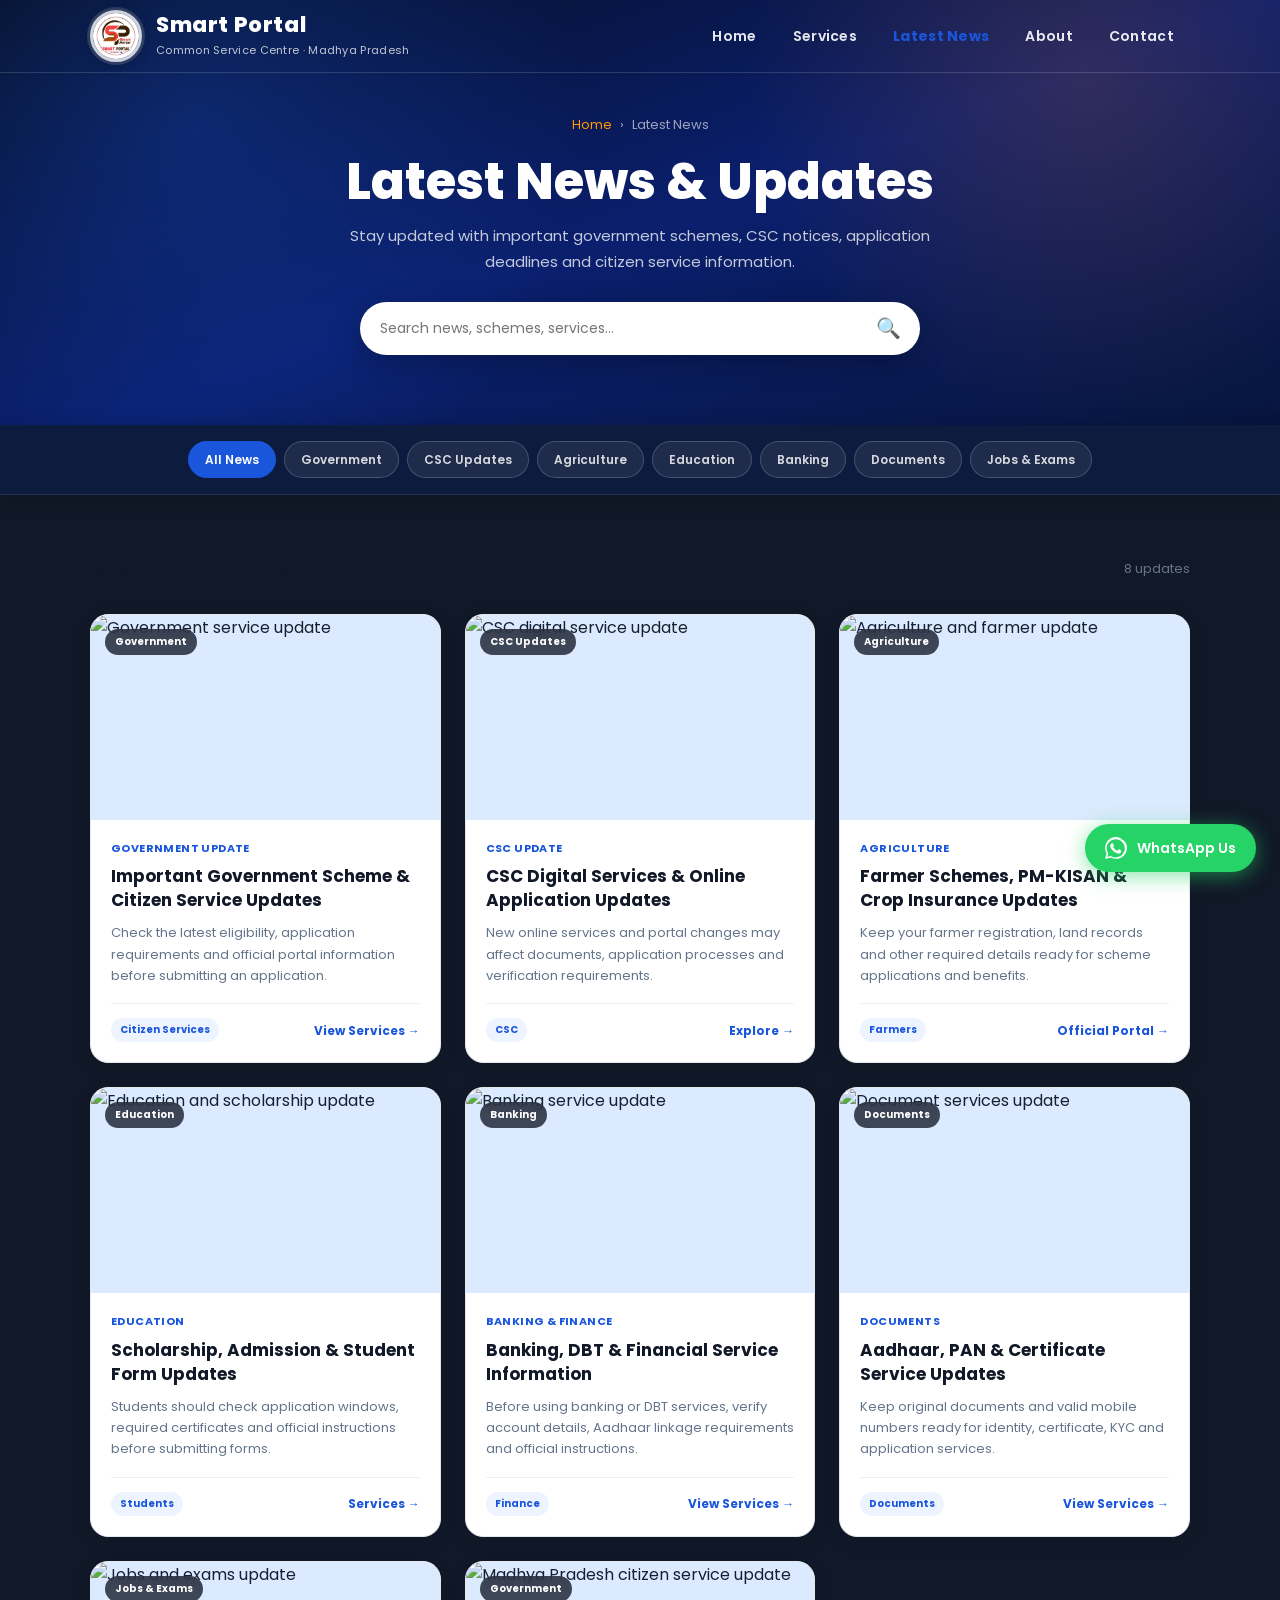
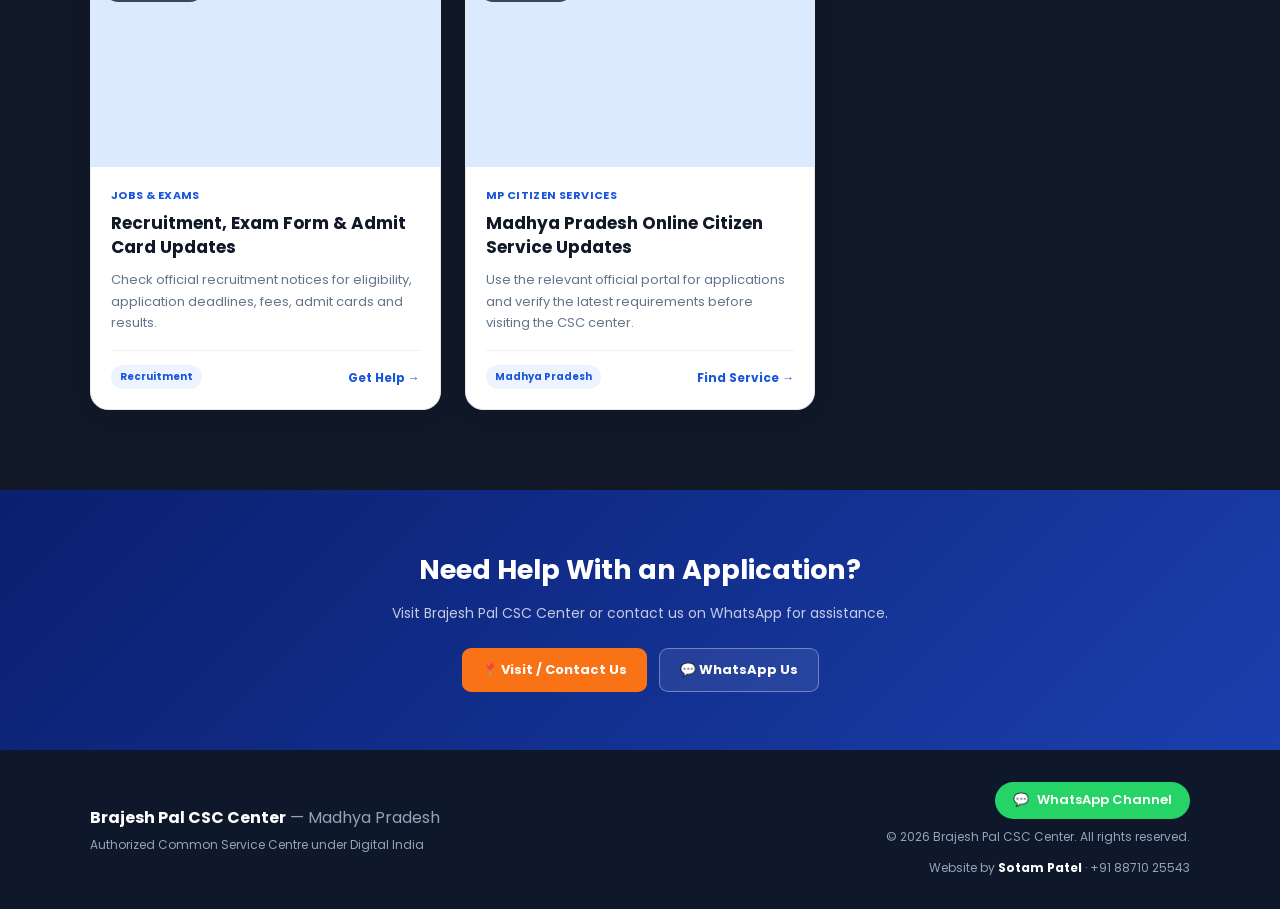
==== latest-news.html @ b48a73a4 "add new latest services page" ====
<!DOCTYPE html>
<html lang="en">

<head>
  <meta charset="UTF-8" />
  <meta name="viewport" content="width=device-width, initial-scale=1.0" />

  <title>Latest News & Updates – Brajesh Pal CSC Center</title>
  <meta name="description"
    content="Latest government scheme updates, CSC notices, application deadlines, agriculture, education, banking and citizen service news from Brajesh Pal CSC Center." />
  <meta name="keywords"
    content="latest news CSC Satai, government scheme updates Chhatarpur, MP government news, CSC updates, Satai latest news" />
  <meta name="robots" content="index, follow" />
  <link rel="canonical" href="https://brajesh-pal-csc.vercel.app/latest-news.html" />

  <meta property="og:type" content="website" />
  <meta property="og:site_name" content="Brajesh Pal CSC Center" />
  <meta property="og:title" content="Latest News & Updates – Brajesh Pal CSC Center" />
  <meta property="og:description" content="Latest government schemes, CSC notices and citizen service updates." />
  <meta property="og:url" content="https://brajesh-pal-csc.vercel.app/latest-news.html" />
  <meta property="og:image" content="https://brajesh-pal-csc.vercel.app/csc-logo.jpg" />

  <link rel="stylesheet" href="style.css" />
  <link rel="icon" type="image/jpeg" href="csc-logo.jpg" />
  <link rel="preconnect" href="https://fonts.googleapis.com" />
  <link href="https://fonts.googleapis.com/css2?family=Poppins:wght@300;400;500;600;700;800&display=swap"
    rel="stylesheet" />

  <style>
    :root {
      --news-blue: #1a56db;
      --news-dark: #07153d;
      --news-bg: #f5f7fb;
      --news-text: #172033;
      --news-muted: #64748b;
      --news-border: #e5e7eb;
      --news-orange: #f97316;
      --news-green: #16a34a;
      --news-purple: #7c3aed;
    }

    * {
      box-sizing: border-box;
    }

    body {
      margin: 0;
      font-family: 'Poppins', sans-serif;
      background: var(--news-bg);
      color: var(--news-text);
    }

    .news-hero {
      padding: 115px 0 70px;
      text-align: center;
      position: relative;
      overflow: hidden;
      background: linear-gradient(160deg, #050d1f 0%, #0a1f6e 52%, #07153d 100%);
    }

    .news-hero::before {
      content: "";
      position: absolute;
      inset: 0;
      pointer-events: none;
      background:
        radial-gradient(circle at 15% 30%, rgba(26, 86, 219, .30), transparent 35%),
        radial-gradient(circle at 85% 20%, rgba(249, 115, 22, .16), transparent 30%);
    }

    .news-hero-inner {
      position: relative;
      z-index: 1;
    }

    .news-breadcrumb {
      display: flex;
      justify-content: center;
      gap: 8px;
      font-size: 13px;
      margin-bottom: 18px;
      color: rgba(255, 255, 255, .60);
    }

    .news-breadcrumb a {
      color: #ff9900;
      text-decoration: none;
    }

    .news-hero h1 {
      margin: 0 0 12px;
      color: #fff;
      font-size: clamp(30px, 5vw, 50px);
      line-height: 1.15;
      font-weight: 800;
    }

    .news-hero p {
      max-width: 650px;
      margin: 0 auto 28px;
      color: rgba(255, 255, 255, .76);
      font-size: 15px;
      line-height: 1.7;
    }

    .news-search {
      max-width: 560px;
      margin: 0 auto;
      position: relative;
    }

    .news-search input {
      width: 100%;
      border: 0;
      outline: 0;
      padding: 15px 54px 15px 20px;
      border-radius: 50px;
      font: inherit;
      font-size: 14px;
      box-shadow: 0 8px 28px rgba(0, 0, 0, .25);
    }

    .news-search span {
      position: absolute;
      right: 19px;
      top: 50%;
      transform: translateY(-50%);
      font-size: 20px;
    }

    .news-filter-bar {
      position: sticky;
      top: 72px;
      z-index: 40;
      padding: 16px 0;
      background: #0d1b3e;
      border-bottom: 1px solid rgba(255, 255, 255, .10);
      box-shadow: 0 3px 18px rgba(0, 0, 0, .18);
    }

    .news-filters {
      display: flex;
      align-items: center;
      justify-content: center;
      gap: 8px;
      flex-wrap: wrap;
    }

    .news-filter {
      border: 1px solid rgba(255, 255, 255, .18);
      border-radius: 50px;
      padding: 8px 16px;
      background: rgba(255, 255, 255, .07);
      color: rgba(255, 255, 255, .82);
      cursor: pointer;
      font: inherit;
      font-size: 12px;
      font-weight: 600;
      transition: .2s ease;
    }

    .news-filter:hover,
    .news-filter.active {
      background: var(--news-blue);
      border-color: var(--news-blue);
      color: #fff;
    }

    .news-section {
      padding: 55px 0 80px;
      background: #111827;
    }

    .news-toolbar {
      display: flex;
      align-items: center;
      justify-content: space-between;
      gap: 15px;
      margin-bottom: 24px;
    }

    .news-toolbar h2 {
      margin: 0;
      font-size: 25px;
      color: #111827;
    }

    .news-count {
      color: var(--news-muted);
      font-size: 13px;
      white-space: nowrap;
    }

    .news-grid {
      display: grid;
      grid-template-columns: repeat(3, minmax(0, 1fr));
      gap: 24px;
    }


    .news-card {
      display: block;
      color: inherit;
      text-decoration: none;
      cursor: pointer;
    }

    .news-card:focus-visible {
      outline: 3px solid rgba(26, 86, 219, .45);
      outline-offset: 3px;
    }

    .news-card {
      overflow: hidden;
      background: #fff;
      border: 1px solid var(--news-border);
      border-radius: 18px;
      box-shadow: 0 5px 22px rgba(15, 23, 42, .07);
      transition: transform .22s ease, box-shadow .22s ease;
    }

    .news-card:hover,
    .news-card:hover h3 {
      transform: translateY(-5px);
      box-shadow: 0 14px 34px rgba(15, 23, 42, .13);
    }

    .news-card.hidden {
      display: none;
    }

    .news-image {
      height: 205px;
      position: relative;
      overflow: hidden;
      background: #dbeafe;
    }

    .news-image img {
      width: 100%;
      height: 100%;
      display: block;
      object-fit: cover;
      transition: transform .35s ease;
    }

    .news-card:hover .news-image img {
      transform: scale(1.05);
    }

    .news-category {
      position: absolute;
      left: 14px;
      top: 14px;
      padding: 5px 10px;
      border-radius: 50px;
      color: #fff;
      background: rgba(17, 24, 39, .78);
      backdrop-filter: blur(6px);
      font-size: 10px;
      font-weight: 700;
    }

    .news-content {
      padding: 20px;
    }

    .news-date {
      color: var(--news-blue);
      font-size: 11px;
      font-weight: 700;
      text-transform: uppercase;
      letter-spacing: .4px;
    }

    .news-content h3 {
      margin: 8px 0 9px;
      font-size: 17px;
      line-height: 1.4;
      color: #111827;
    }

    .news-content p {
      margin: 0;
      color: var(--news-muted);
      font-size: 13px;
      line-height: 1.65;
    }

    .news-footer {
      display: flex;
      align-items: center;
      justify-content: space-between;
      gap: 10px;
      margin-top: 17px;
      padding-top: 14px;
      border-top: 1px solid #eef0f4;
    }

    .news-tag {
      padding: 4px 9px;
      border-radius: 50px;
      background: #eef4ff;
      color: #1a56db;
      font-size: 10px;
      font-weight: 700;
    }

    .news-link {
      color: var(--news-blue);
      text-decoration: none;
      font-size: 12px;
      font-weight: 700;
    }

    .news-empty {
      display: none;
      text-align: center;
      padding: 55px 20px;
      border: 1px dashed #cbd5e1;
      border-radius: 18px;
      background: #fff;
      color: var(--news-muted);
    }

    .news-empty.show {
      display: block;
    }

    .news-empty .empty-icon {
      font-size: 38px;
      margin-bottom: 8px;
    }

    .news-empty h3 {
      margin: 0 0 6px;
      color: #1e293b;
    }

    .news-empty p {
      margin: 0;
      font-size: 13px;
    }

    .news-cta {
      padding: 58px 0;
      text-align: center;
      background: linear-gradient(135deg, #0a1f6e, #1a3fad);
    }

    .news-cta h2 {
      margin: 0 0 10px;
      color: #fff;
      font-size: 27px;
    }

    .news-cta p {
      margin: 0 auto 24px;
      color: rgba(255, 255, 255, .75);
      font-size: 14px;
    }

    .news-cta-buttons {
      display: flex;
      justify-content: center;
      gap: 12px;
      flex-wrap: wrap;
    }

    .news-btn {
      display: inline-flex;
      align-items: center;
      justify-content: center;
      min-height: 44px;
      padding: 10px 20px;
      border-radius: 9px;
      text-decoration: none;
      font-size: 13px;
      font-weight: 700;
    }

    .news-btn-primary {
      color: #fff;
      background: var(--news-orange);
    }

    .news-btn-outline {
      color: #fff;
      border: 1px solid rgba(255, 255, 255, .35);
      background: rgba(255, 255, 255, .08);
    }

    @media (max-width: 900px) {
      .news-grid {
        grid-template-columns: repeat(2, minmax(0, 1fr));
      }
    }

    @media (max-width: 620px) {
      .news-hero {
        padding: 100px 0 55px;
      }

      .news-section {
        padding: 40px 0 60px;
      }

      .news-grid {
        grid-template-columns: 1fr;
      }

      .news-image {
        height: 190px;
      }

      .news-toolbar {
        align-items: flex-start;
        flex-direction: column;
      }

      .news-filter-bar {
        top: 64px;
      }

      .news-filters {
        justify-content: flex-start;
        overflow-x: auto;
        flex-wrap: nowrap;
        padding-bottom: 2px;
        scrollbar-width: none;
      }

      .news-filters::-webkit-scrollbar {
        display: none;
      }

      .news-filter {
        flex: 0 0 auto;
      }
    }
  </style>
</head>

<body>

  <!-- HEADER -->
  <header id="header">
    <div class="container nav-wrap">
      <a href="index.html" class="logo" style="text-decoration:none;">
        <img src="csc-logo.jpg" alt="CSC Logo" onerror="this.style.display='none'" />
        <div>
          <span class="logo-title">Smart Portal</span>
          <span class="logo-sub">Common Service Centre · Madhya Pradesh</span>
        </div>
      </a>

      <nav>
        <button class="menu-toggle" id="menuToggle" aria-label="Toggle menu">☰</button>
        <ul id="navLinks">
          <li><a href="index.html#home">Home</a></li>
          <li><a href="services.html">Services</a></li>
          <li><a href="latest-news.html" style="color:var(--blue);font-weight:700;">Latest News</a></li>
          <li><a href="index.html#about">About</a></li>
          <li><a href="index.html#contact">Contact</a></li>
        </ul>
      </nav>
    </div>
  </header>

  <!-- HERO -->
  <section class="news-hero">
    <div class="container news-hero-inner">
      <div class="news-breadcrumb">
        <a href="index.html">Home</a>
        <span>›</span>
        <span>Latest News</span>
      </div>

      <h1>Latest News &amp; Updates</h1>
      <p>
        Stay updated with important government schemes, CSC notices,
        application deadlines and citizen service information.
      </p>

      <div class="news-search">
        <input type="search" id="newsSearch" placeholder="Search news, schemes, services…" autocomplete="off"
          aria-label="Search news" />
        <span>🔍</span>
      </div>
    </div>
  </section>

  <!-- FILTER -->
  <div class="news-filter-bar">
    <div class="container">
      <div class="news-filters" role="tablist" aria-label="News categories">
        <button class="news-filter active" data-filter="all">All News</button>
        <button class="news-filter" data-filter="government">Government</button>
        <button class="news-filter" data-filter="csc">CSC Updates</button>
        <button class="news-filter" data-filter="agriculture">Agriculture</button>
        <button class="news-filter" data-filter="education">Education</button>
        <button class="news-filter" data-filter="banking">Banking</button>
        <button class="news-filter" data-filter="documents">Documents</button>
        <button class="news-filter" data-filter="jobs">Jobs &amp; Exams</button>
      </div>
    </div>
  </div>

  <!-- NEWS -->
  <main class="news-section">
    <div class="container">

      <div class="news-toolbar">
        <h2>Recent Updates</h2>
        <span class="news-count" id="newsCount">8 updates</span>
      </div>

      <div class="news-grid" id="newsGrid">

        <a class="news-card" href="services.html" data-category="government"
          data-search="government scheme citizen services latest government update">
          <div class="news-image">
            <img src="https://images.unsplash.com/photo-1529107386315-e1a2ed48a620?auto=format&fit=crop&w=900&q=80"
              alt="Government service update" loading="lazy">
            <span class="news-category">Government</span>
          </div>
          <div class="news-content">
            <div class="news-date">Government Update</div>
            <h3>Important Government Scheme &amp; Citizen Service Updates</h3>
            <p>Check the latest eligibility, application requirements and official portal information before submitting
              an application.</p>
            <div class="news-footer">
              <span class="news-tag">Citizen Services</span>
              <span class="news-link">View Services →</span>
            </div>
          </div>
        </a>

        <a class="news-card" href="services.html" data-category="csc"
          data-search="csc common service centre digital seva latest update notice">
          <div class="news-image">
            <img src="https://images.unsplash.com/photo-1556761175-b413da4baf72?auto=format&fit=crop&w=900&q=80"
              alt="CSC digital service update" loading="lazy">
            <span class="news-category">CSC Updates</span>
          </div>
          <div class="news-content">
            <div class="news-date">CSC Update</div>
            <h3>CSC Digital Services &amp; Online Application Updates</h3>
            <p>New online services and portal changes may affect documents, application processes and verification
              requirements.</p>
            <div class="news-footer">
              <span class="news-tag">CSC</span>
              <span class="news-link">Explore →</span>
            </div>
          </div>
        </a>

        <a class="news-card" href="https://pmkisan.gov.in/" target="_blank" rel="noopener" data-category="agriculture"
          data-search="pm kisan agriculture farmer crop insurance kisan latest">
          <div class="news-image">
            <img src="https://images.unsplash.com/photo-1500382017468-9049fed747ef?auto=format&fit=crop&w=900&q=80"
              alt="Agriculture and farmer update" loading="lazy">
            <span class="news-category">Agriculture</span>
          </div>
          <div class="news-content">
            <div class="news-date">Agriculture</div>
            <h3>Farmer Schemes, PM-KISAN &amp; Crop Insurance Updates</h3>
            <p>Keep your farmer registration, land records and other required details ready for scheme applications and
              benefits.</p>
            <div class="news-footer">
              <span class="news-tag">Farmers</span>
              <span class="news-link">Official Portal →</span>
            </div>
          </div>
        </a>

        <a class="news-card" href="services.html" data-category="education"
          data-search="education scholarship student scholarship form exam admission update">
          <div class="news-image">
            <img src="https://images.unsplash.com/photo-1523240795612-9a054b0db644?auto=format&fit=crop&w=900&q=80"
              alt="Education and scholarship update" loading="lazy">
            <span class="news-category">Education</span>
          </div>
          <div class="news-content">
            <div class="news-date">Education</div>
            <h3>Scholarship, Admission &amp; Student Form Updates</h3>
            <p>Students should check application windows, required certificates and official instructions before
              submitting forms.</p>
            <div class="news-footer">
              <span class="news-tag">Students</span>
              <span class="news-link">Services →</span>
            </div>
          </div>
        </a>

        <a class="news-card" href="services.html" data-category="banking"
          data-search="banking finance dbt account aadhaar banking csc update">
          <div class="news-image">
            <img src="https://images.unsplash.com/photo-1556742049-0cfed4f6a45d?auto=format&fit=crop&w=900&q=80"
              alt="Banking service update" loading="lazy">
            <span class="news-category">Banking</span>
          </div>
          <div class="news-content">
            <div class="news-date">Banking &amp; Finance</div>
            <h3>Banking, DBT &amp; Financial Service Information</h3>
            <p>Before using banking or DBT services, verify account details, Aadhaar linkage requirements and official
              instructions.</p>
            <div class="news-footer">
              <span class="news-tag">Finance</span>
              <span class="news-link">View Services →</span>
            </div>
          </div>
        </a>

        <a class="news-card" href="services.html" data-category="documents"
          data-search="aadhaar pan documents certificate birth death domicile income e kyc">
          <div class="news-image">
            <img src="https://images.unsplash.com/photo-1450101499163-c8848c66ca85?auto=format&fit=crop&w=900&q=80"
              alt="Document services update" loading="lazy">
            <span class="news-category">Documents</span>
          </div>
          <div class="news-content">
            <div class="news-date">Documents</div>
            <h3>Aadhaar, PAN &amp; Certificate Service Updates</h3>
            <p>Keep original documents and valid mobile numbers ready for identity, certificate, KYC and application
              services.</p>
            <div class="news-footer">
              <span class="news-tag">Documents</span>
              <span class="news-link">View Services →</span>
            </div>
          </div>
        </a>

        <a class="news-card" href="services.html" data-category="jobs"
          data-search="job vacancy recruitment government exam admit card result application">
          <div class="news-image">
            <img src="https://images.unsplash.com/photo-1521737711867-e3b97375f902?auto=format&fit=crop&w=900&q=80"
              alt="Jobs and exams update" loading="lazy">
            <span class="news-category">Jobs & Exams</span>
          </div>
          <div class="news-content">
            <div class="news-date">Jobs &amp; Exams</div>
            <h3>Recruitment, Exam Form &amp; Admit Card Updates</h3>
            <p>Check official recruitment notices for eligibility, application deadlines, fees, admit cards and results.
            </p>
            <div class="news-footer">
              <span class="news-tag">Recruitment</span>
              <span class="news-link">Get Help →</span>
            </div>
          </div>
        </a>

        <a class="news-card" href="services.html" data-category="government"
          data-search="mp madhya pradesh citizen service local government update certificate portal">
          <div class="news-image">
            <img src="https://images.unsplash.com/photo-1497366811353-6870744d04b2?auto=format&fit=crop&w=900&q=80"
              alt="Madhya Pradesh citizen service update" loading="lazy">
            <span class="news-category">Government</span>
          </div>
          <div class="news-content">
            <div class="news-date">MP Citizen Services</div>
            <h3>Madhya Pradesh Online Citizen Service Updates</h3>
            <p>Use the relevant official portal for applications and verify the latest requirements before visiting the
              CSC center.</p>
            <div class="news-footer">
              <span class="news-tag">Madhya Pradesh</span>
              <span class="news-link">Find Service →</span>
            </div>
          </div>
        </a>

      </div>

      <div class="news-empty" id="newsEmpty">
        <div class="empty-icon">🔎</div>
        <h3>No news found</h3>
        <p>Try another keyword or select a different category.</p>
      </div>

    </div>
  </main>

  <!-- CTA -->
  <section class="news-cta">
    <div class="container">
      <h2>Need Help With an Application?</h2>
      <p>Visit Brajesh Pal CSC Center or contact us on WhatsApp for assistance.</p>
      <div class="news-cta-buttons">
        <a href="index.html#contact" class="news-btn news-btn-primary">📍 Visit / Contact Us</a>
        <a href="https://wa.me/919669246329?text=Hello%2C%20I%20need%20help%20with%20a%20latest%20news%20update"
          class="news-btn news-btn-outline" target="_blank" rel="noopener">💬 WhatsApp Us</a>
      </div>
    </div>
  </section>

  <!-- FOOTER -->
  <footer class="footer">
    <div class="container footer-inner">
      <div>
        <p><strong>Brajesh Pal CSC Center</strong> — Madhya Pradesh</p>
        <p class="footer-sub">Authorized Common Service Centre under Digital India</p>
      </div>
      <div class="footer-right">
        <a href="https://wa.me/919669246329" class="wa-channel-btn" target="_blank" rel="noopener">
          <span>💬</span> WhatsApp Channel
        </a>
        <p class="footer-copy">© 2026 Brajesh Pal CSC Center. All rights reserved.</p>
        <p class="footer-copy" style="margin-top:4px;">
          Website by <strong style="color:#fff;">Sotam Patel</strong> ·
          <a href="tel:+918871025543" style="color:#94a3b8;">+91 88710 25543</a>
        </p>
      </div>
    </div>
  </footer>

  <!-- WHATSAPP FAB -->
  <a href="https://wa.me/919669246329?text=Hello%2C%20I%20need%20help%20with%20a%20latest%20news%20update"
    class="whatsapp-fab" target="_blank" rel="noopener" title="Chat on WhatsApp">
    <svg width="22" height="22" viewBox="0 0 24 24" fill="currentColor" aria-hidden="true">
      <path
        d="M17.472 14.382c-.297-.149-1.758-.867-2.03-.967-.273-.099-.471-.148-.67.15-.197.297-.767.966-.94 1.164-.173.199-.347.223-.644.075-.297-.15-1.255-.463-2.39-1.475-.883-.788-1.48-1.761-1.653-2.059-.173-.297-.018-.458.13-.606.134-.133.298-.347.446-.52.099-.198.05-.371-.025-.52-.075-.149-.669-1.612-.916-2.207-.242-.579-.487-.5-.669-.51-.173-.008-.371-.01-.57-.01-.198 0-.52.074-.792.372-.272.297-1.04 1.016-1.04 2.479 0 1.462 1.065 2.875 1.213 3.074.149.198 2.096 3.2 5.077 4.487.709.306 1.262.489 1.694.625.712.227 1.36.195 1.871.118.571-.085 1.758-.719 2.006-1.413.248-.694.248-1.289.173-1.413-.074-.124-.272-.198-.57-.347m-5.421 7.403h-.004a9.87 9.87 0 01-5.031-1.378l-.361-.214-3.741.982.998-3.648-.235-.374a9.86 9.86 0 01-1.51-5.26c.001-5.45 4.436-9.884 9.888-9.884 2.64 0 5.122 1.03 6.988 2.898a9.825 9.825 0 012.893 6.994c-.003 5.45-4.437 9.884-9.885 9.884m8.413-18.297A11.815 11.815 0 0012.05 0C5.495 0 .16 5.335.157 11.892c0 2.096.547 4.142 1.588 5.945L.057 24l6.305-1.654a11.882 11.882 0 005.683 1.448h.005c6.554 0 11.89-5.335 11.893-11.893a11.821 11.821 0 00-3.48-8.413Z" />
    </svg>
    <span class="fab-text">WhatsApp Us</span>
  </a>

  <script>
    // Mobile menu
    const menuToggle = document.getElementById('menuToggle');
    const navLinks = document.getElementById('navLinks');

    if (menuToggle && navLinks) {
      menuToggle.addEventListener('click', () => {
        navLinks.classList.toggle('open');
      });
    }

    // Header scroll
    window.addEventListener('scroll', () => {
      const header = document.getElementById('header');
      if (header) header.classList.toggle('scrolled', window.scrollY > 60);
    });

    // News category + search filter
    const filterButtons = document.querySelectorAll('.news-filter');
    const newsCards = document.querySelectorAll('.news-card');
    const searchInput = document.getElementById('newsSearch');
    const newsCount = document.getElementById('newsCount');
    const newsEmpty = document.getElementById('newsEmpty');

    let activeCategory = 'all';

    function filterNews() {
      const query = searchInput.value.trim().toLowerCase();
      let visible = 0;

      newsCards.forEach(card => {
        const category = card.dataset.category || '';
        const searchText = (card.dataset.search || '') + ' ' + card.textContent;
        const categoryMatch = activeCategory === 'all' || category === activeCategory;
        const searchMatch = !query || searchText.toLowerCase().includes(query);

        const show = categoryMatch && searchMatch;
        card.classList.toggle('hidden', !show);

        if (show) visible++;
      });

      newsCount.textContent = `${visible} update${visible === 1 ? '' : 's'}`;
      newsEmpty.classList.toggle('show', visible === 0);
    }

    filterButtons.forEach(button => {
      button.addEventListener('click', () => {
        filterButtons.forEach(btn => btn.classList.remove('active'));
        button.classList.add('active');
        activeCategory = button.dataset.filter;
        filterNews();

        const params = new URLSearchParams(window.location.search);
        if (activeCategory === 'all') {
          params.delete('category');
        } else {
          params.set('category', activeCategory);
        }
        if (searchInput.value.trim()) {
          params.set('q', searchInput.value.trim());
        } else {
          params.delete('q');
        }
        history.replaceState(null, '', `${window.location.pathname}${params.toString() ? '?' + params.toString() : ''}`);
      });
    });

    searchInput.addEventListener('input', filterNews);

    // Restore filters from URL
    const urlParams = new URLSearchParams(window.location.search);
    const urlCategory = urlParams.get('category');
    const urlQuery = urlParams.get('q');

    if (urlQuery) searchInput.value = urlQuery;

    if (urlCategory && [...filterButtons].some(btn => btn.dataset.filter === urlCategory)) {
      activeCategory = urlCategory;
      filterButtons.forEach(btn => btn.classList.toggle('active', btn.dataset.filter === urlCategory));
    }

    filterNews();
  </script>
</body>

</html>
---- style.css ----
/* ===== RESET & BASE ===== */
*, *::before, *::after { box-sizing: border-box; margin: 0; padding: 0; }

:root {
  --blue:    #1a56db;
  --blue-dk: #1340b0;
  --orange:  #f97316;
  --dark:    #0f172a;
  --gray:    #64748b;
  --light:   #f8fafc;
  --white:   #ffffff;
  --radius:  12px;
  --shadow:  0 4px 24px rgba(0,0,0,.10);
}

/* ===== KEYFRAME ANIMATIONS ===== */
@keyframes fadeInUp {
  from { opacity: 0; transform: translateY(40px); }
  to   { opacity: 1; transform: translateY(0); }
}
@keyframes fadeInLeft {
  from { opacity: 0; transform: translateX(-50px); }
  to   { opacity: 1; transform: translateX(0); }
}
@keyframes fadeInRight {
  from { opacity: 0; transform: translateX(50px); }
  to   { opacity: 1; transform: translateX(0); }
}
@keyframes slideDown {
  from { opacity: 0; transform: translateY(-20px); }
  to   { opacity: 1; transform: translateY(0); }
}
@keyframes floatBob {
  0%, 100% { transform: translateY(0); }
  50%       { transform: translateY(-7px); }
}
@keyframes pulseSoft {
  0%, 100% { box-shadow: 0 0 0 0 rgba(249,115,22,.45); }
  50%       { box-shadow: 0 0 0 10px rgba(249,115,22,0); }
}
@keyframes pulseBlue {
  0%, 100% { box-shadow: 0 0 0 0 rgba(26,86,219,.4); }
  50%       { box-shadow: 0 0 0 10px rgba(26,86,219,0); }
}
@keyframes shimmerBg {
  0%   { background-position: -200% center; }
  100% { background-position:  200% center; }
}
@keyframes heroParticle {
  0%   { transform: translateY(0) scale(1);   opacity: .5; }
  50%  { transform: translateY(-30px) scale(1.2); opacity: .9; }
  100% { transform: translateY(0) scale(1);   opacity: .5; }
}
@keyframes rotateSlow {
  from { transform: rotate(0deg); }
  to   { transform: rotate(360deg); }
}
@keyframes countUp { from { opacity:0; } to { opacity:1; } }

/* ===== SCROLL REVEAL BASE ===== */
.reveal {
  opacity: 0;
  transform: translateY(36px);
  transition: opacity .65s ease, transform .65s ease;
}
.reveal.visible {
  opacity: 1;
  transform: translateY(0);
}
.reveal-left {
  opacity: 0;
  transform: translateX(-40px);
  transition: opacity .65s ease, transform .65s ease;
}
.reveal-left.visible {
  opacity: 1;
  transform: translateX(0);
}
.reveal-right {
  opacity: 0;
  transform: translateX(40px);
  transition: opacity .65s ease, transform .65s ease;
}
.reveal-right.visible {
  opacity: 1;
  transform: translateX(0);
}

html { scroll-behavior: smooth; }

body {
  font-family: 'Poppins', sans-serif;
  color: var(--dark);
  background: var(--white);
  line-height: 1.6;
}

.container { max-width: 1140px; margin: 0 auto; padding: 0 20px; }

a { color: inherit; text-decoration: none; }
img { max-width: 100%; display: block; }

/* ===== BUTTONS ===== */
.btn {
  display: inline-block;
  padding: 12px 28px;
  border-radius: 8px;
  font-weight: 600;
  font-size: 15px;
  cursor: pointer;
  transition: all .2s;
  border: 2px solid transparent;
}
.btn-primary { background: var(--orange); color: var(--white); animation: pulseSoft 2.5s 1.2s ease infinite; }
.btn-primary:hover { background: #ea6400; transform: translateY(-2px); animation: none; }
.btn-outline { border-color: var(--white); color: var(--white); animation: pulseBlue 2.5s 1.5s ease infinite; }
.btn-outline:hover { background: var(--white); color: var(--blue); animation: none; }

/* ===== HEADER ===== */
#header {
  position: fixed; top: 0; left: 0; right: 0; z-index: 100;
  background: transparent;
  border-bottom: 1px solid rgba(255,255,255,.15);
  box-shadow: none;
  transition: background .35s ease, border-color .35s ease, box-shadow .35s ease;
}
#header.scrolled {
  background: #ffffff;
  border-bottom: 4px solid #ff7700;
  box-shadow: 0 3px 16px rgba(0,0,0,.12);
}
.nav-wrap {
  display: flex; align-items: center; justify-content: space-between;
  height: 72px;
}
.logo { display: flex; align-items: center; gap: 14px; }
.logo img {
  height: 52px; width: 52px;
  object-fit: cover; border-radius: 50%;
  animation: logoPopIn .5s .1s cubic-bezier(.34,1.56,.64,1) both;
  border: 3px solid rgba(255,255,255,.8);
  box-shadow: 0 0 0 3px rgba(255,255,255,.15), 0 3px 12px rgba(0,0,0,.25);
  transition: border-color .35s, box-shadow .35s;
}
@keyframes logoPopIn {
  from { opacity: 0; transform: scale(.4) rotate(-15deg); }
  to   { opacity: 1; transform: scale(1) rotate(0deg); }
}
.logo > div {
  animation: fadeInLeft .5s .45s ease both;
}
.logo-title {
  display: inline-block;
  font-size: 21px;
  font-weight: 800;
  line-height: 1.2;
  letter-spacing: 0.6px;
  color: #ffffff;
  -webkit-text-fill-color: #ffffff;
  transition: color .35s;
}
#header.scrolled .logo-title {
  background: linear-gradient(135deg, #0a1f6e 0%, #1a56db 50%, #ff7700 100%);
  -webkit-background-clip: text;
  -webkit-text-fill-color: transparent;
  background-clip: text;
}
.logo-sub {
  display: block;
  font-size: 11px;
  color: rgba(255,255,255,.75);
  margin-top: 2px;
  letter-spacing: 0.3px;
  transition: color .35s;
}
#header.scrolled .logo-sub { color: var(--gray); }

nav ul { display: flex; gap: 4px; list-style: none; }
nav ul a {
  padding: 8px 16px;
  border-radius: 20px;
  font-size: 14px;
  font-weight: 600;
  color: rgba(255,255,255,.9);
  transition: background .2s, color .2s, box-shadow .2s;
  letter-spacing: 0.3px;
}
#header.scrolled nav ul a { color: #1a3fad; }
nav ul a:hover {
  background: #ff7700;
  color: #fff;
  box-shadow: 0 4px 14px rgba(255,119,0,.4);
}

.menu-toggle {
  display: none; background: none; border: none;
  font-size: 24px; cursor: pointer; color: rgba(255,255,255,.9);
}
#header.scrolled .menu-toggle { color: #1a3fad; }

/* ===== CSC BANNER / HERO ===== */
#heroBgVideo {
  position: absolute;
  inset: 0;
  width: 100%; height: 100%;
  object-fit: cover;
  z-index: 0;
  pointer-events: none;
}
#heroOverlay {
  position: absolute;
  inset: 0;
  background: linear-gradient(160deg, rgba(8,18,60,.82) 0%, rgba(15,35,120,.72) 50%, rgba(8,22,80,.80) 100%);
  z-index: 1;
  pointer-events: none;
}
#heroCanvas {
  position: absolute;
  inset: 0;
  width: 100%; height: 100%;
  z-index: 2;
  pointer-events: none;
  opacity: 0.55;
}
.hero {
  position: relative;
  background: linear-gradient(160deg, #0a1f6e 0%, #1a3fad 45%, #0e2d8f 100%);
  padding-top: 72px;
  overflow: hidden;
}

.hero::before {
  content: '';
  position: absolute; inset: 0;
  z-index: 0;
  background: radial-gradient(ellipse at 75% 50%, rgba(255,153,0,.08) 0%, transparent 55%);
  pointer-events: none;
}

/* Gov top bar */
.gov-bar {
  position: relative; z-index: 3;
  background: rgba(0,0,0,.35);
  padding: 7px 0;
  border-bottom: 1px solid rgba(255,255,255,.12);
  position: relative; z-index: 2;
  animation: slideDown .6s ease both;
  overflow: hidden;
}
.gov-bar::after {
  content: '';
  position: absolute; bottom: 0; left: -100%;
  width: 60%; height: 1px;
  background: linear-gradient(90deg, transparent, #ff9900, transparent);
  animation: govBarShimmer 3s 1s linear infinite;
}
@keyframes govBarShimmer {
  from { left: -60%; }
  to   { left: 120%; }
}
.gov-bar-inner {
  display: flex; justify-content: space-between; align-items: center;
  flex-wrap: wrap; gap: 6px;
  font-size: 12px; color: rgba(255,255,255,.8);
}
.gov-bar-inner span:first-child {
  animation: fadeInLeft .7s .3s ease both;
}
.gov-bar-center {
  animation: fadeInUp .7s .4s ease both;
}
.gov-bar-social {
  display: flex; align-items: center; gap: 8px;
  animation: fadeInRight .7s .5s ease both;
}
.soc-btn {
  display: flex; align-items: center; justify-content: center;
  width: 26px; height: 26px;
  border-radius: 6px;
  color: #fff;
  transition: transform .2s, opacity .2s;
  text-decoration: none;
}
.soc-btn svg { width: 14px; height: 14px; }
.soc-btn:hover { transform: translateY(-2px) scale(1.15); opacity: .9; }
.soc-fb { background: #1877f2; }
.soc-yt { background: #ff0000; }
.soc-ig { background: linear-gradient(45deg,#f09433,#e6683c,#dc2743,#cc2366,#bc1888); }

@media (max-width: 640px) {
  .gov-bar-center { display: none; }
  .gov-bar-inner { justify-content: space-between; }
}

/* Main banner layout */
.banner-wrap {
  position: relative; z-index: 3;
  display: grid;
  grid-template-columns: 1fr 1fr;
  gap: 40px;
  align-items: center;
  max-width: 1140px;
  margin: 0 auto;
  padding: 48px 20px 40px;
  position: relative; z-index: 2;
}

/* Left panel */
.banner-logos { display: flex; flex-direction: column; gap: 16px; margin-bottom: 28px; }

.digital-india-badge {
  display: inline-flex; align-items: center; gap: 12px;
  background: rgba(255,255,255,.1);
  border: 1px solid rgba(255,255,255,.2);
  border-radius: 10px; padding: 10px 16px;
  animation: badgePopIn .6s .5s cubic-bezier(.34,1.56,.64,1) both;
  transition: transform .3s, box-shadow .3s;
}
.digital-india-badge:hover {
  transform: translateY(-3px) scale(1.03);
  box-shadow: 0 8px 24px rgba(255,255,255,.15);
}
.di-icon {
  font-size: 28px;
  animation: flagWave 2s 1.2s ease-in-out infinite;
  display: inline-block;
}
@keyframes flagWave {
  0%,100% { transform: rotate(0deg); }
  25%      { transform: rotate(8deg); }
  75%      { transform: rotate(-5deg); }
}
.di-title { display: block; font-size: 16px; font-weight: 700; color: #fff; }
.di-sub   { display: block; font-size: 11px; color: rgba(255,255,255,.7); }

.csc-badge {
  display: inline-flex; align-items: center; gap: 12px;
  background: rgba(255,153,0,.15);
  border: 1px solid rgba(255,153,0,.35);
  border-radius: 10px; padding: 10px 16px;
  animation: badgePopIn .6s .75s cubic-bezier(.34,1.56,.64,1) both;
  transition: transform .3s, box-shadow .3s;
}
.csc-badge:hover {
  transform: translateY(-3px) scale(1.03);
  box-shadow: 0 8px 24px rgba(255,153,0,.25);
}
@keyframes badgePopIn {
  from { opacity: 0; transform: scale(.7) translateY(10px); }
  to   { opacity: 1; transform: scale(1) translateY(0); }
}
.csc-abbr {
  font-size: 26px; font-weight: 900;
  color: #ff9900; letter-spacing: 2px;
  animation: shimmerBg 2s 1.5s linear infinite;
  background: linear-gradient(90deg, #ff9900 20%, #ffd700 50%, #ff9900 80%);
  background-size: 200% auto;
  -webkit-background-clip: text;
  -webkit-text-fill-color: transparent;
  background-clip: text;
}
.csc-full { display: block; font-size: 14px; font-weight: 700; color: #fff; }
.csc-sub  { display: block; font-size: 11px; color: rgba(255,255,255,.65); }

.banner-title-block { margin-bottom: 16px; }
.banner-heading {
  font-size: clamp(30px, 4vw, 52px);
  font-weight: 800;
  color: #fff;
  line-height: 1.1;
  text-shadow: 0 2px 12px rgba(0,0,0,.3);
  animation: fadeInUp .8s ease both;
}
.banner-op-name {
  font-size: clamp(18px, 2.5vw, 28px);
  font-weight: 700;
  color: #ff9900;
  margin-top: 6px;
  animation: fadeInUp .7s .3s ease both;
  background: linear-gradient(90deg, #ff9900 20%, #ffd166 50%, #ff9900 80%);
  background-size: 200% auto;
  -webkit-background-clip: text;
  -webkit-text-fill-color: transparent;
  background-clip: text;
  animation: fadeInUp .7s .3s ease both, shimmerBg 3s 1s linear infinite;
}
.banner-location {
  font-size: 15px; color: rgba(255,255,255,.75); margin-top: 6px;
  animation: fadeInUp .7s .45s ease both;
}
.banner-location::before {
  display: inline-block;
  animation: pinBounce 1.5s 1.5s ease infinite;
}
@keyframes pinBounce {
  0%,100% { transform: translateY(0); }
  40%     { transform: translateY(-5px); }
  60%     { transform: translateY(-2px); }
}

.banner-tagline {
  font-size: 14px; font-style: italic;
  color: rgba(255,255,255,.7);
  border-left: 3px solid #ff9900;
  padding-left: 12px;
  margin-bottom: 28px;
  animation: fadeInUp .8s .6s ease both;
  overflow: hidden;
  white-space: nowrap;
}

.hero-btns { display: flex; gap: 16px; flex-wrap: wrap; animation: fadeInUp .8s .6s ease both; }

/* Right panel */
.banner-right {
  background: rgba(255,255,255,.07);
  border: 1px solid rgba(255,255,255,.15);
  border-radius: 16px;
  padding: 28px 24px;
  backdrop-filter: blur(6px);
  animation: fadeInRight .9s .3s ease both;
}
.banner-services-title {
  text-align: center;
  font-size: 14px; font-weight: 700;
  color: #ff9900;
  text-transform: uppercase;
  letter-spacing: 1px;
  margin-bottom: 20px;
}
.banner-icons-grid {
  display: grid;
  grid-template-columns: repeat(3, 1fr);
  gap: 12px;
  margin-bottom: 20px;
}
.bicon {
  background: rgba(255,255,255,.1);
  border-radius: 10px;
  padding: 12px 8px;
  animation: floatBob 3s ease-in-out infinite;
  text-align: center;
  transition: background .2s, transform .2s;
  cursor: default;
}
.bicon:hover { background: rgba(255,153,0,.25); transform: translateY(-2px); }
.bicon span { font-size: 24px; display: block; margin-bottom: 5px; }
.bicon p { font-size: 11px; color: rgba(255,255,255,.85); font-weight: 500; }

.banner-helpline {
  text-align: center;
  background: rgba(37,211,102,.15);
  border: 1px solid rgba(37,211,102,.3);
  border-radius: 8px;
  padding: 10px;
  font-size: 14px; color: #fff;
}
.banner-helpline span { font-weight: 600; margin-right: 8px; }
.banner-helpline a { color: #4ade80; font-weight: 700; }

/* Tricolor strip */
.tricolor-strip {
  display: flex; height: 10px;
  position: relative; z-index: 2;
}
.tc-saffron { flex: 1; background: #FF9933; }
.tc-white   {
  flex: 1; background: #fff;
  display: flex; align-items: center; justify-content: center;
}
.tc-white span { font-size: 8px; color: #000080; font-weight: 700; letter-spacing: 1px; }
.tc-green  { flex: 1; background: #138808; }

/* ===== RESPONSIVE HERO ===== */
@media (max-width: 768px) {
  .banner-wrap { grid-template-columns: 1fr; gap: 28px; padding: 32px 16px 28px; }
  .banner-right { padding: 20px 16px; }
  .gov-bar-inner { justify-content: center; text-align: center; }
}

/* ===== STATS BAR ===== */
.stats-bar { background: var(--dark); padding: 36px 0; }
.stats-grid { display: grid; grid-template-columns: repeat(4, 1fr); gap: 20px; }
.stat { text-align: center; }
.stat-num { display: block; font-size: 32px; font-weight: 700; color: var(--orange); }
.stat-label { font-size: 13px; color: #94a3b8; }

/* ===== WHATSAPP CHANNEL BANNER ===== */
.wa-banner {
  background: #25d366;
  padding: 14px 0;
}
.wa-banner-inner {
  display: flex; align-items: center; justify-content: center;
  gap: 14px; flex-wrap: wrap;
  color: white; font-size: 15px;
}
.wa-banner-btn {
  background: white; color: #128c4a;
  font-weight: 700; font-size: 13px;
  padding: 7px 20px; border-radius: 50px;
  transition: background .2s, transform .2s;
  white-space: nowrap;
}
.wa-banner-btn:hover { background: #e6ffe8; transform: scale(1.04); }

/* ===== FOOTER WA CHANNEL ===== */
.footer-right { display: flex; flex-direction: column; align-items: flex-end; gap: 8px; }
.wa-channel-btn {
  display: inline-flex; align-items: center; gap: 8px;
  background: #25d366; color: white;
  font-size: 13px; font-weight: 600;
  padding: 8px 18px; border-radius: 50px;
  transition: background .2s, transform .2s;
}
.wa-channel-btn:hover { background: #1ebe5d; transform: scale(1.04); }

/* ===== SECTION COMMON ===== */
.section-title {
  font-size: clamp(26px, 3.5vw, 38px);
  font-weight: 700;
  text-align: center;
  margin-bottom: 10px;
}
.section-sub {
  text-align: center;
  color: var(--gray);
  font-size: 15px;
  margin-bottom: 48px;
}

/* ===== SERVICES ===== */
.services { padding: 80px 0; background: #0d1b3e; }
.services .section-title, .about .section-title, .contact .section-title { color: #fff; }
.services .section-sub,   .about .section-sub,   .contact .section-sub   { color: rgba(255,255,255,.55); }
.services-grid {
  display: grid;
  grid-template-columns: repeat(auto-fill, minmax(280px, 1fr));
  gap: 24px;
}
.service-card {
  background: rgba(255,255,255,.06);
  border-radius: var(--radius);
  padding: 28px 24px;
  box-shadow: 0 4px 24px rgba(0,0,0,.3);
  transition: transform .25s, box-shadow .25s, border-color .25s, background .25s;
  border-top: 4px solid var(--blue);
  border: 1px solid rgba(255,255,255,.1);
  border-top: 4px solid var(--blue);
  text-decoration: none;
  color: inherit;
  display: block;
  position: relative;
  overflow: hidden;
}
.service-card::after {
  content: '';
  position: absolute;
  inset: 0;
  background: linear-gradient(135deg, rgba(26,86,219,.04), transparent);
  opacity: 0;
  transition: opacity .25s;
}
.service-card:hover { transform: translateY(-6px); box-shadow: 0 12px 36px rgba(26,86,219,.35); border-top-color: var(--orange); background: rgba(255,255,255,.1); }
.service-card:hover::after { opacity: 1; }
.service-icon { font-size: 36px; margin-bottom: 14px; transition: transform .3s; }
.service-card:hover .service-icon { transform: scale(1.25) rotate(-5deg); }
.service-card h3 { font-size: 17px; font-weight: 600; margin-bottom: 8px; color: #7eb8ff; }
.service-card p { font-size: 14px; color: rgba(255,255,255,.6); line-height: 1.55; margin-bottom: 14px; }
.card-link-hint {
  display: inline-block;
  font-size: 12px;
  font-weight: 600;
  color: var(--blue);
  background: #eff6ff;
  padding: 3px 10px;
  border-radius: 50px;
  opacity: 0;
  transform: translateY(4px);
  transition: opacity .25s, transform .25s;
}
.service-card:hover .card-link-hint { opacity: 1; transform: translateY(0); }

/* ===== ABOUT ===== */
.about { padding: 80px 0; background: #111827; }
.about-grid { display: grid; grid-template-columns: 1fr 1fr; gap: 60px; align-items: center; }

/* Owner photo card – 3D tilt */
.owner-card-3d-wrap {
  perspective: 900px;
  display: inline-block;
}
.owner-card {
  display: flex; flex-direction: column; align-items: center;
  gap: 16px;
  transform-style: preserve-3d;
  transition: transform .12s ease;
  will-change: transform;
}
/* Glare overlay */
.owner-card::before {
  content: '';
  position: absolute;
  inset: 0;
  border-radius: 20px;
  background: linear-gradient(135deg, rgba(255,255,255,.22) 0%, rgba(255,255,255,0) 60%);
  pointer-events: none;
  z-index: 2;
  opacity: 0;
  transition: opacity .3s;
}
.owner-card:hover::before { opacity: 1; }

/* Floating shadow that shifts with tilt */
.owner-card-shadow {
  width: 300px; height: 24px;
  background: radial-gradient(ellipse, rgba(26,86,219,.35) 0%, transparent 70%);
  border-radius: 50%;
  margin: -8px auto 0;
  transition: transform .12s ease, opacity .12s ease;
  transform: scaleX(1);
}

.owner-photo {
  width: 100%;
  max-width: 300px;
  height: 380px;
  object-fit: cover;
  object-position: center top;
  border-radius: 16px;
  box-shadow: 0 16px 48px rgba(26,86,219,.25), 0 4px 12px rgba(0,0,0,.15);
  border: 4px solid var(--blue);
  transform: translateZ(20px);
  transition: box-shadow .12s ease;
}

/* Floating badge layers */
.owner-badge-govt {
  position: absolute;
  top: -18px; right: -18px;
  background: linear-gradient(135deg, #1a56db, #0ea5e9);
  color: #fff;
  font-size: 11px; font-weight: 700;
  padding: 6px 12px;
  border-radius: 50px;
  box-shadow: 0 4px 16px rgba(26,86,219,.45);
  transform: translateZ(40px);
  white-space: nowrap;
  animation: floatBob 3s ease-in-out infinite;
  z-index: 3;
}
.owner-badge-exp {
  position: absolute;
  bottom: 70px; left: -20px;
  background: linear-gradient(135deg, #f97316, #fbbf24);
  color: #fff;
  font-size: 11px; font-weight: 700;
  padding: 6px 12px;
  border-radius: 50px;
  box-shadow: 0 4px 16px rgba(249,115,22,.45);
  transform: translateZ(40px);
  white-space: nowrap;
  animation: floatBob 3.5s .5s ease-in-out infinite;
  z-index: 3;
}

.owner-name {
  font-size: 22px; font-weight: 700;
  color: var(--dark); letter-spacing: 0.5px;
  transform: translateZ(12px);
}
.owner-role {
  font-size: 13px; color: var(--gray);
  background: #eff6ff; color: var(--blue);
  padding: 4px 16px; border-radius: 50px;
  font-weight: 600;
  transform: translateZ(8px);
}

.about-placeholder {
  background: linear-gradient(135deg, var(--blue), #0ea5e9);
  border-radius: var(--radius);
  height: 380px;
  display: flex; flex-direction: column; align-items: center; justify-content: center;
  color: var(--white);
  font-size: 15px;
  text-align: center;
  gap: 12px;
}
.about-placeholder span { font-size: 64px; }
.about-text h2 { font-size: 32px; font-weight: 700; margin-bottom: 16px; color: #fff; }
.about-text p { color: rgba(255,255,255,.65); font-size: 15px; margin-bottom: 14px; }
.about-list { list-style: none; display: flex; flex-direction: column; gap: 10px; margin-top: 20px; }
.about-list li { font-size: 15px; font-weight: 500; color: rgba(255,255,255,.85); }

/* ===== CONTACT ===== */
.contact { padding: 80px 0; background: #0d1b3e; }
.contact-grid { display: grid; grid-template-columns: 1fr 1.2fr; gap: 48px; }
.contact-info { display: flex; flex-direction: column; gap: 28px; }
.info-item { display: flex; gap: 16px; align-items: flex-start; }
.info-icon { font-size: 26px; flex-shrink: 0; }
.info-item strong { display: block; font-size: 15px; margin-bottom: 4px; color: #fff; }
.info-item p, .info-item a { font-size: 14px; color: rgba(255,255,255,.65); }
.info-item a:hover { color: #ff9933; }

.contact-form {
  background: var(--white);
  border-radius: var(--radius);
  padding: 36px 32px;
  box-shadow: var(--shadow);
}
.contact-form h3 { font-size: 20px; font-weight: 700; margin-bottom: 24px; }
.contact-form input,
.contact-form select,
.contact-form textarea {
  width: 100%;
  padding: 12px 14px;
  border: 1.5px solid #e2e8f0;
  border-radius: 8px;
  font-size: 14px;
  font-family: inherit;
  margin-bottom: 14px;
  transition: border-color .2s;
  background: var(--white);
  color: var(--dark);
}
.contact-form input:focus,
.contact-form select:focus,
.contact-form textarea:focus {
  outline: none; border-color: var(--blue);
}
.contact-form textarea { resize: vertical; }
.contact-form .btn { width: 100%; text-align: center; }
.form-note { margin-top: 10px; font-size: 13px; color: #22c55e; font-weight: 500; min-height: 20px; }

/* ===== FOOTER ===== */
.footer { background: var(--dark); color: #94a3b8; padding: 32px 0; }
.footer-inner { display: flex; align-items: center; justify-content: space-between; flex-wrap: wrap; gap: 12px; }
.footer-inner strong { color: var(--white); }
.footer-sub { font-size: 12px; margin-top: 4px; }
.footer-copy { font-size: 12px; }

/* ===== SOCIAL SIDE SLIDER ===== */
.social-sidebar {
  position: fixed;
  right: 0;
  top: 50%;
  transform: translateY(-50%);
  z-index: 300;
  display: flex;
  flex-direction: column;
  gap: 6px;
}
.side-btn {
  display: flex;
  align-items: center;
  flex-direction: row-reverse;
  gap: 0;
  text-decoration: none;
  color: #fff;
  border-radius: 8px 0 0 8px;
  overflow: hidden;
  transform: translateX(calc(100% - 42px));
  transition: transform .35s cubic-bezier(.25,.8,.25,1), box-shadow .3s;
  box-shadow: -2px 2px 12px rgba(0,0,0,.2);
}
.side-btn:hover {
  transform: translateX(0);
  box-shadow: -4px 4px 20px rgba(0,0,0,.3);
}
.side-icon {
  width: 42px; height: 42px;
  display: flex; align-items: center; justify-content: center;
  flex-shrink: 0;
}
.side-label {
  font-size: 13px;
  font-weight: 700;
  padding: 0 14px 0 4px;
  white-space: nowrap;
  letter-spacing: 0.3px;
}
.side-fb  { background: #1877f2; }
.side-yt  { background: #ff0000; }
.side-ig  { background: linear-gradient(135deg,#f09433 0%,#e6683c 25%,#dc2743 50%,#cc2366 75%,#bc1888 100%); }
.side-wa  { background: #25d366; }

@media (max-width: 480px) {
  .social-sidebar { gap: 4px; }
  .side-btn { transform: translateX(calc(100% - 36px)); }
  .side-icon { width: 36px; height: 36px; }
  .side-label { font-size: 12px; }
}

/* ===== WHATSAPP FAB ===== */
.whatsapp-fab {
  position: fixed; bottom: 28px; right: 24px; z-index: 200;
  background: #25d366;
  border-radius: 50px;
  display: flex; align-items: center; gap: 10px;
  padding: 13px 20px;
  box-shadow: 0 4px 20px rgba(37,211,102,.55);
  transition: transform .2s, box-shadow .2s;
  color: white;
}
.whatsapp-fab:hover { transform: translateY(-3px); box-shadow: 0 8px 28px rgba(37,211,102,.7); }
.fab-text { font-size: 14px; font-weight: 600; white-space: nowrap; }

/* ===== RESPONSIVE ===== */
@media (max-width: 900px) {
  .about-grid    { grid-template-columns: 1fr; }
  .contact-grid  { grid-template-columns: 1fr; }
  .stats-grid    { grid-template-columns: repeat(2, 1fr); }
  .about-img-wrap { order: -1; }
  .about-placeholder { height: 220px; }
}

@media (max-width: 640px) {
  .menu-toggle { display: block; }
  nav ul {
    display: none;
    flex-direction: column;
    position: absolute;
    top: 72px; left: 0; right: 0;
    background: rgba(10,20,70,.92);
    backdrop-filter: blur(12px);
    padding: 12px 20px 20px;
    box-shadow: 0 8px 24px rgba(0,0,0,.3);
    border-bottom: 4px solid #ff7700;
    gap: 2px;
  }
  nav ul.open { display: flex; }
  nav ul a { display: block; padding: 10px 14px; }
  .stats-grid  { grid-template-columns: repeat(2, 1fr); }
  .hero-btns   { flex-direction: column; }
  .contact-form { padding: 24px 18px; }
}

/* ===== HERO ANIMATED PARTICLES ===== */
.hero-particles {
  position: absolute; inset: 0;
  overflow: hidden; pointer-events: none;
}
.hero-particles span {
  position: absolute;
  border-radius: 50%;
  background: rgba(255,153,0,.18);
  animation: heroParticle linear infinite;
}

/* ===== STAT NUMBER SHIMMER ===== */
.stat-num {
  background: linear-gradient(90deg, #f97316 25%, #fbbf24 50%, #f97316 75%);
  background-size: 200% auto;
  -webkit-background-clip: text;
  -webkit-text-fill-color: transparent;
  background-clip: text;
  animation: shimmerBg 2.5s linear infinite;
}

/* ===== SECTION TITLE UNDERLINE GROW ===== */
.section-title::after {
  content: '';
  display: block;
  width: 0;
  height: 4px;
  background: linear-gradient(90deg, var(--blue), var(--orange));
  border-radius: 2px;
  margin: 10px auto 0;
  transition: width .8s ease;
}
.section-title.visible::after { width: 80px; }

/* ===== ABOUT LIST ITEMS ===== */
.about-list li {
  opacity: 0;
  transform: translateX(-20px);
  transition: opacity .5s ease, transform .5s ease;
}
.about-list.visible li:nth-child(1) { opacity:1; transform:none; transition-delay: .1s; }
.about-list.visible li:nth-child(2) { opacity:1; transform:none; transition-delay: .2s; }
.about-list.visible li:nth-child(3) { opacity:1; transform:none; transition-delay: .3s; }
.about-list.visible li:nth-child(4) { opacity:1; transform:none; transition-delay: .4s; }
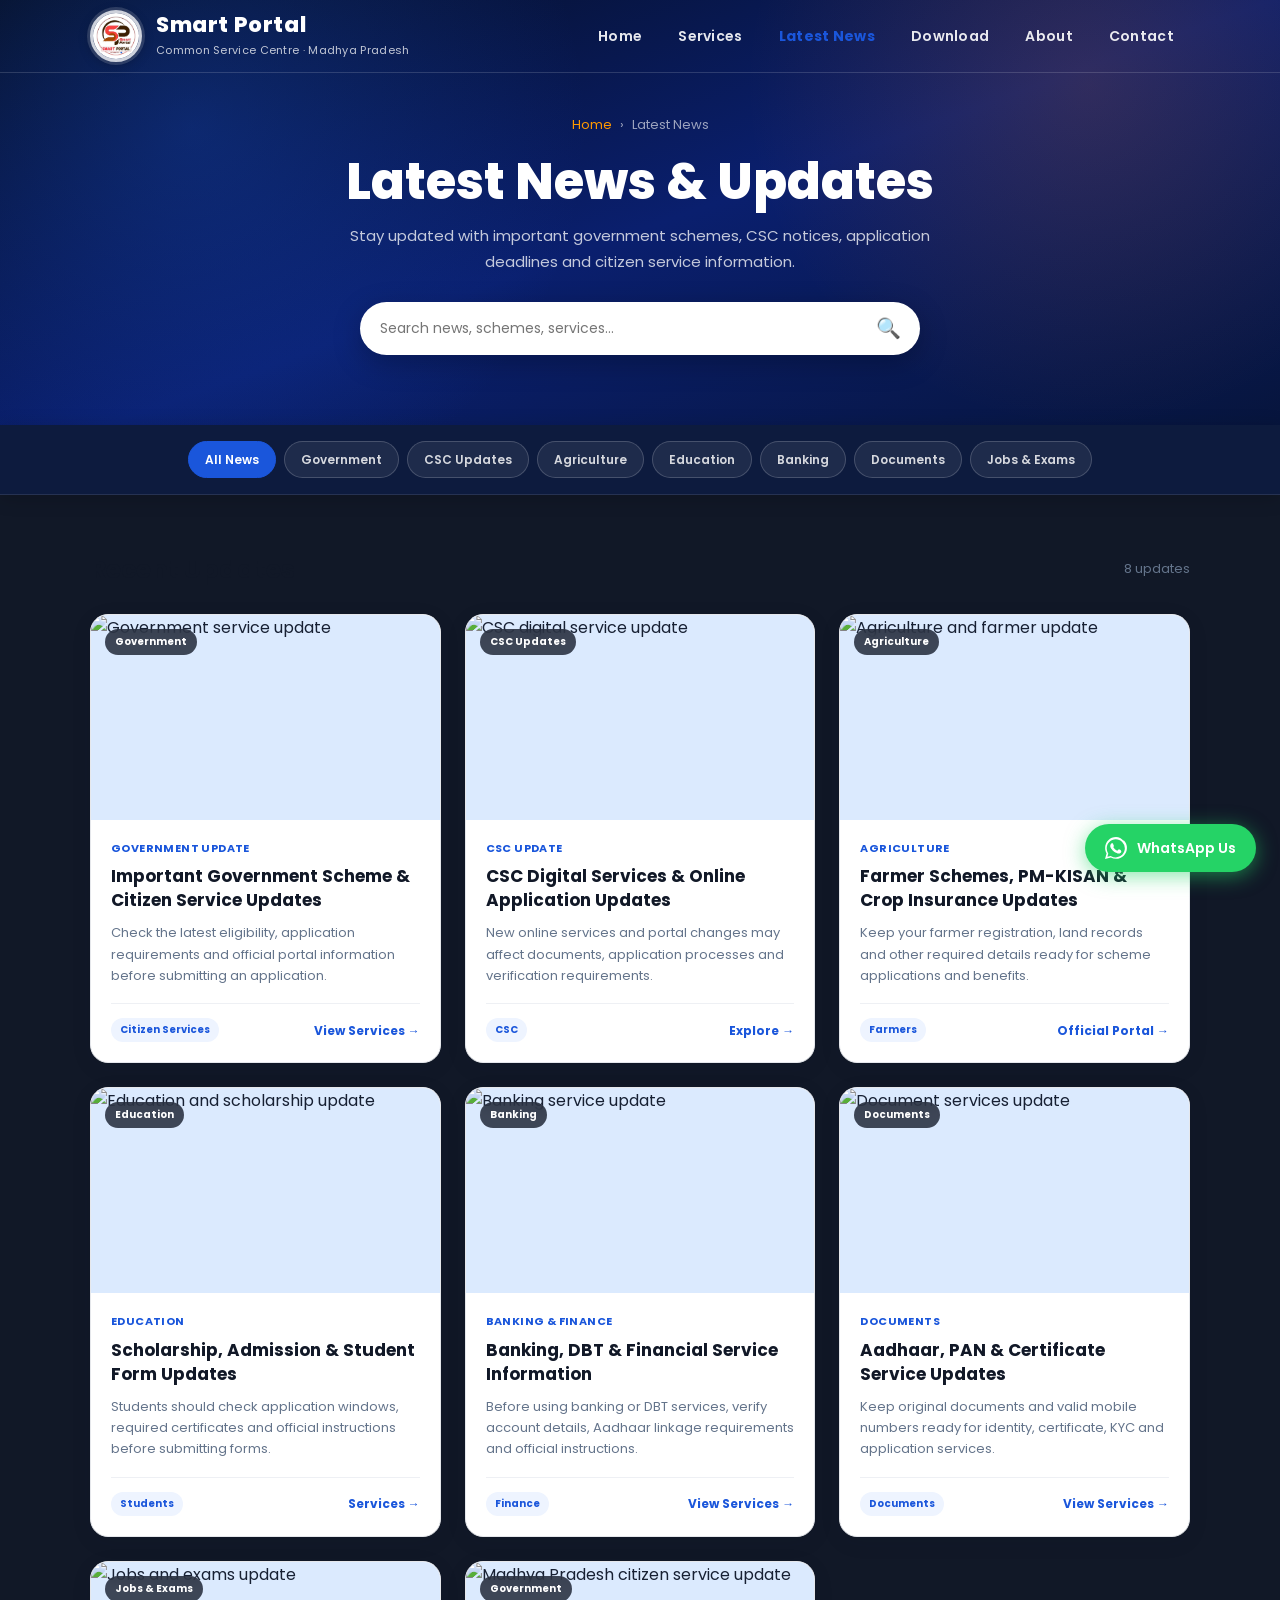
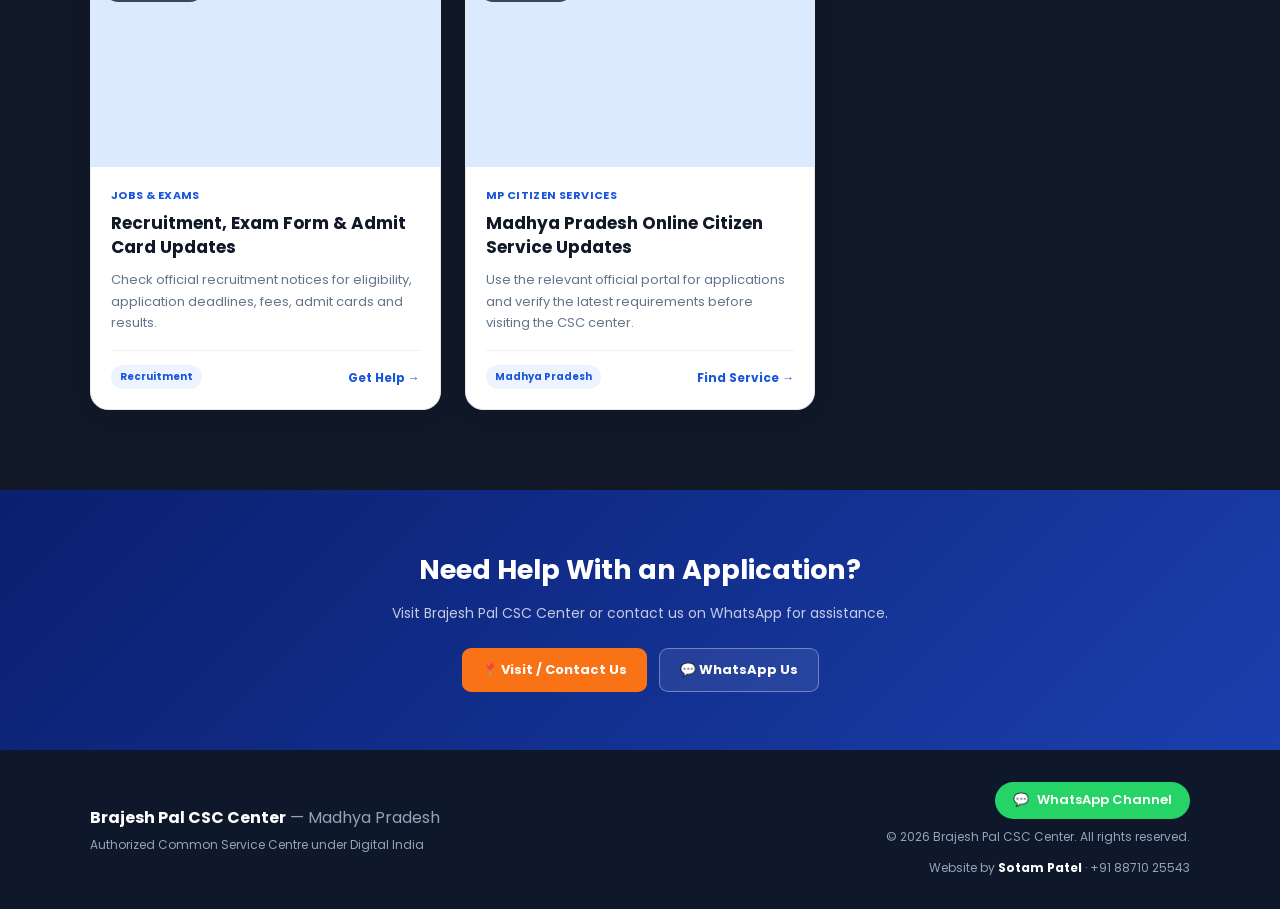
==== commit f0d9613e: "add download page" ====
--- a/latest-news.html
+++ b/latest-news.html
@@ -460,6 +460,7 @@
           <li><a href="index.html#home">Home</a></li>
           <li><a href="services.html">Services</a></li>
           <li><a href="latest-news.html" style="color:var(--blue);font-weight:700;">Latest News</a></li>
+          <li><a href="download-forms.html">Download</a></li>
           <li><a href="index.html#about">About</a></li>
           <li><a href="index.html#contact">Contact</a></li>
         </ul>
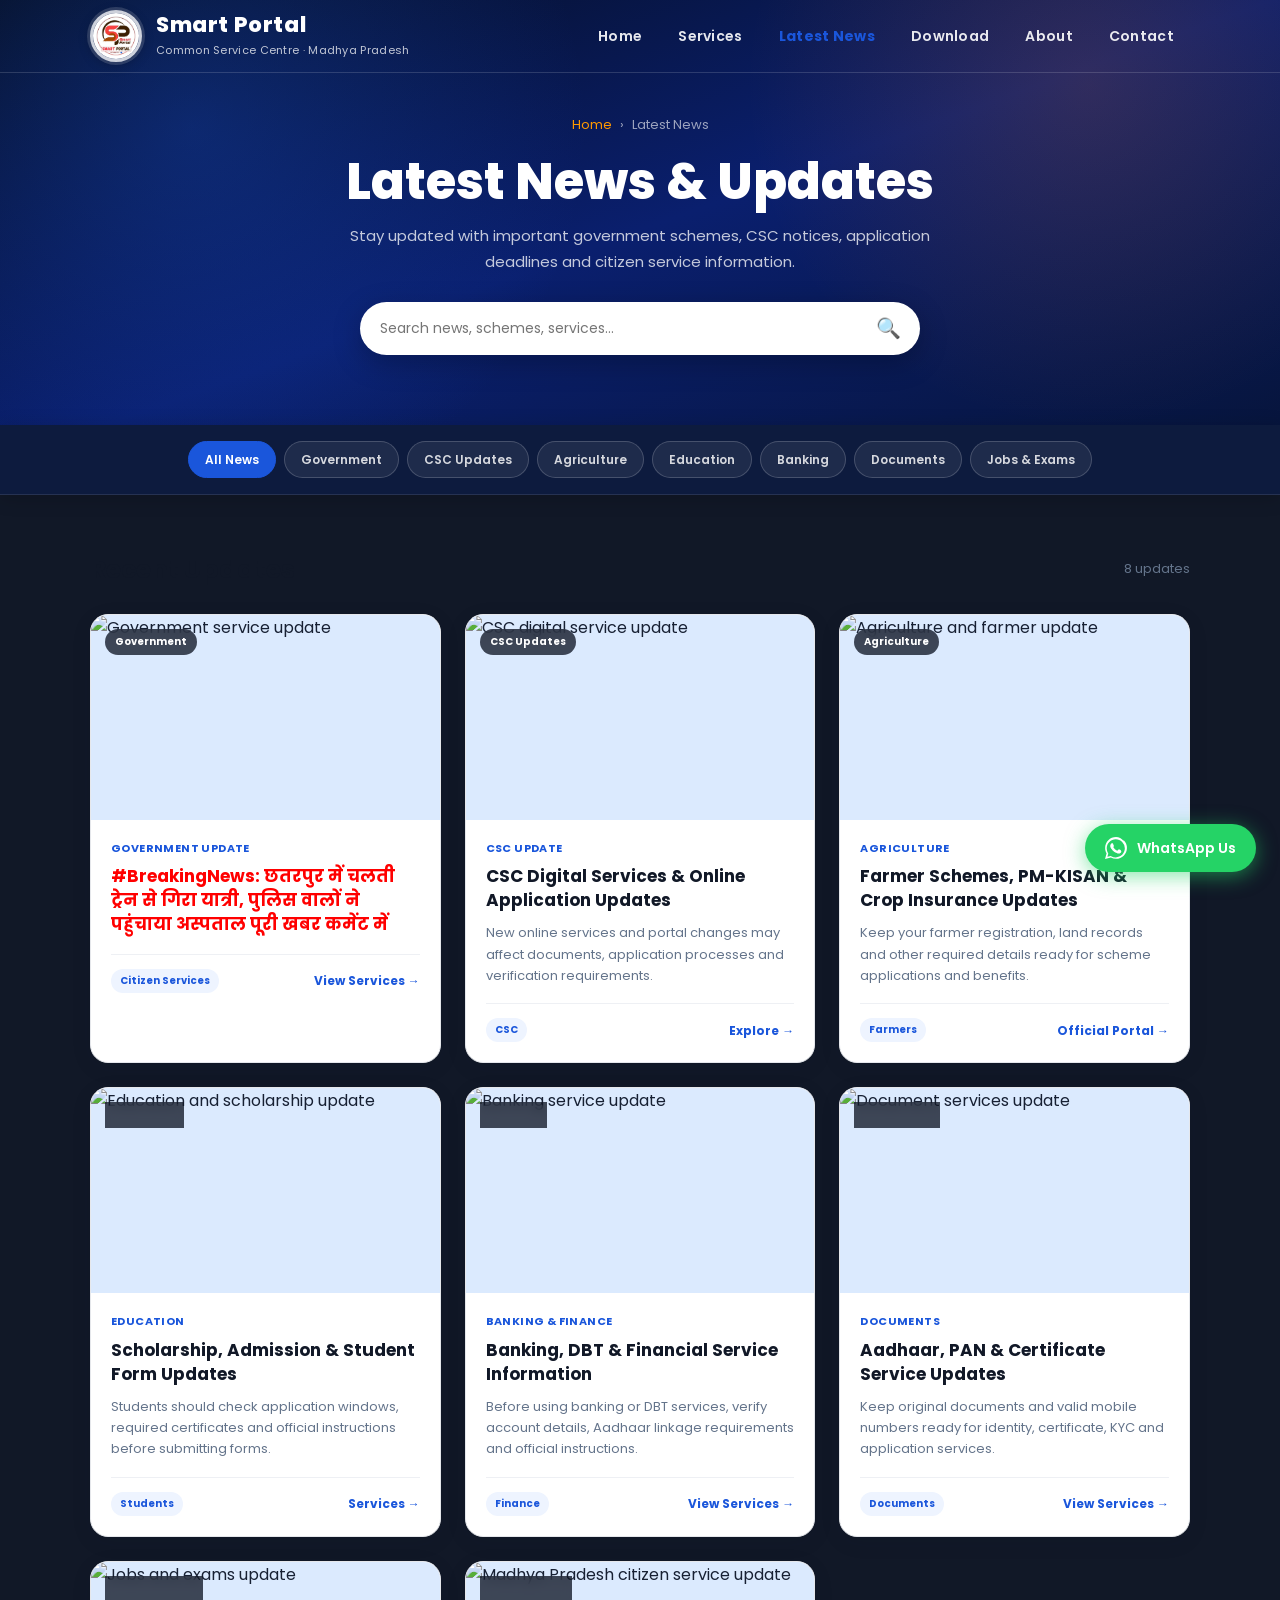
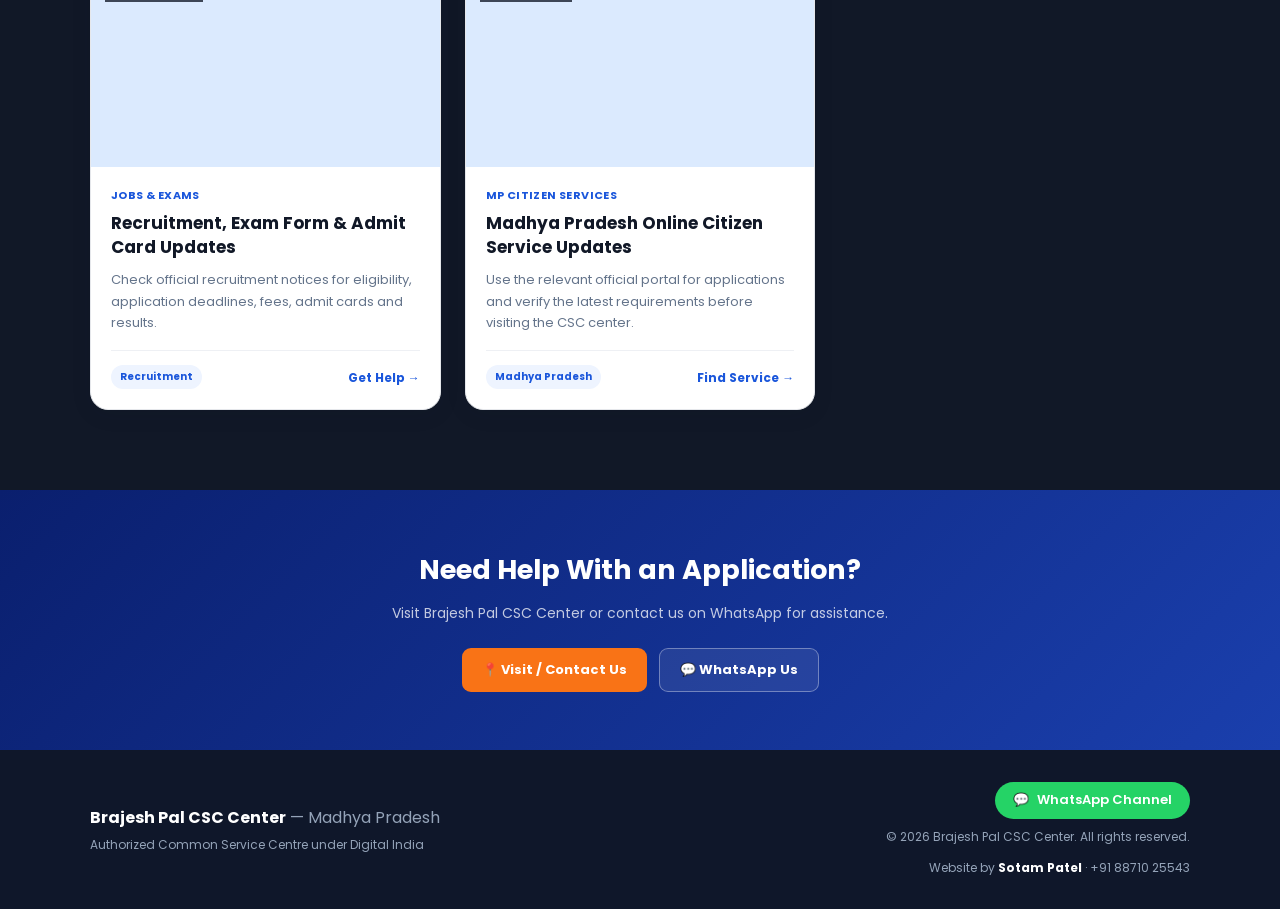
==== commit 7ee98b96: "quick fix" ====
--- a/latest-news.html
+++ b/latest-news.html
@@ -518,8 +518,9 @@
 
       <div class="news-grid" id="newsGrid">
 
-        <a class="news-card" href="services.html" data-category="government"
-          data-search="government scheme citizen services latest government update">
+        <a class="news-card"
+          href="https://www.peptechtime.com/posts/55-year-old-passenger-seriously-injured-after-falling-from-moving-train-anwar?fbclid=IwY2xjawUCaYRwZG9mBWV4dG4DYWVtAjEwAGJyaWQRMXZMd3lCVUZmald0NlJPcjlzcnRjBmFwcF9pZBAyMjIwMzkxNzg4MjAwODkyAAEer-nrzoshh15Efq3-pb8JXJ-RVPr3rNKXUk-z0yxXsGDdZ7nHOPUQbmrtjJs_aem_gYJumE4LLMst9enFF33vIw"
+          data-category="government" data-search="government scheme citizen services latest government update">
           <div class="news-image">
             <img src="https://images.unsplash.com/photo-1529107386315-e1a2ed48a620?auto=format&fit=crop&w=900&q=80"
               alt="Government service update" loading="lazy">
@@ -527,9 +528,10 @@
           </div>
           <div class="news-content">
             <div class="news-date">Government Update</div>
-            <h3>Important Government Scheme &amp; Citizen Service Updates</h3>
-            <p>Check the latest eligibility, application requirements and official portal information before submitting
-              an application.</p>
+            <h3 style="color: red;">#BreakingNews: छतरपुर में चलती ट्रेन से गिरा यात्री, पुलिस वालों ने पहुंचाया अस्पताल
+              पूरी खबर कमेंट में</h3>
+            <!-- <p>Check the latest eligibility, application requirements and official portal information before submitting
+              an application.</p> -->
             <div class="news-footer">
               <span class="news-tag">Citizen Services</span>
               <span class="news-link">View Services →</span>
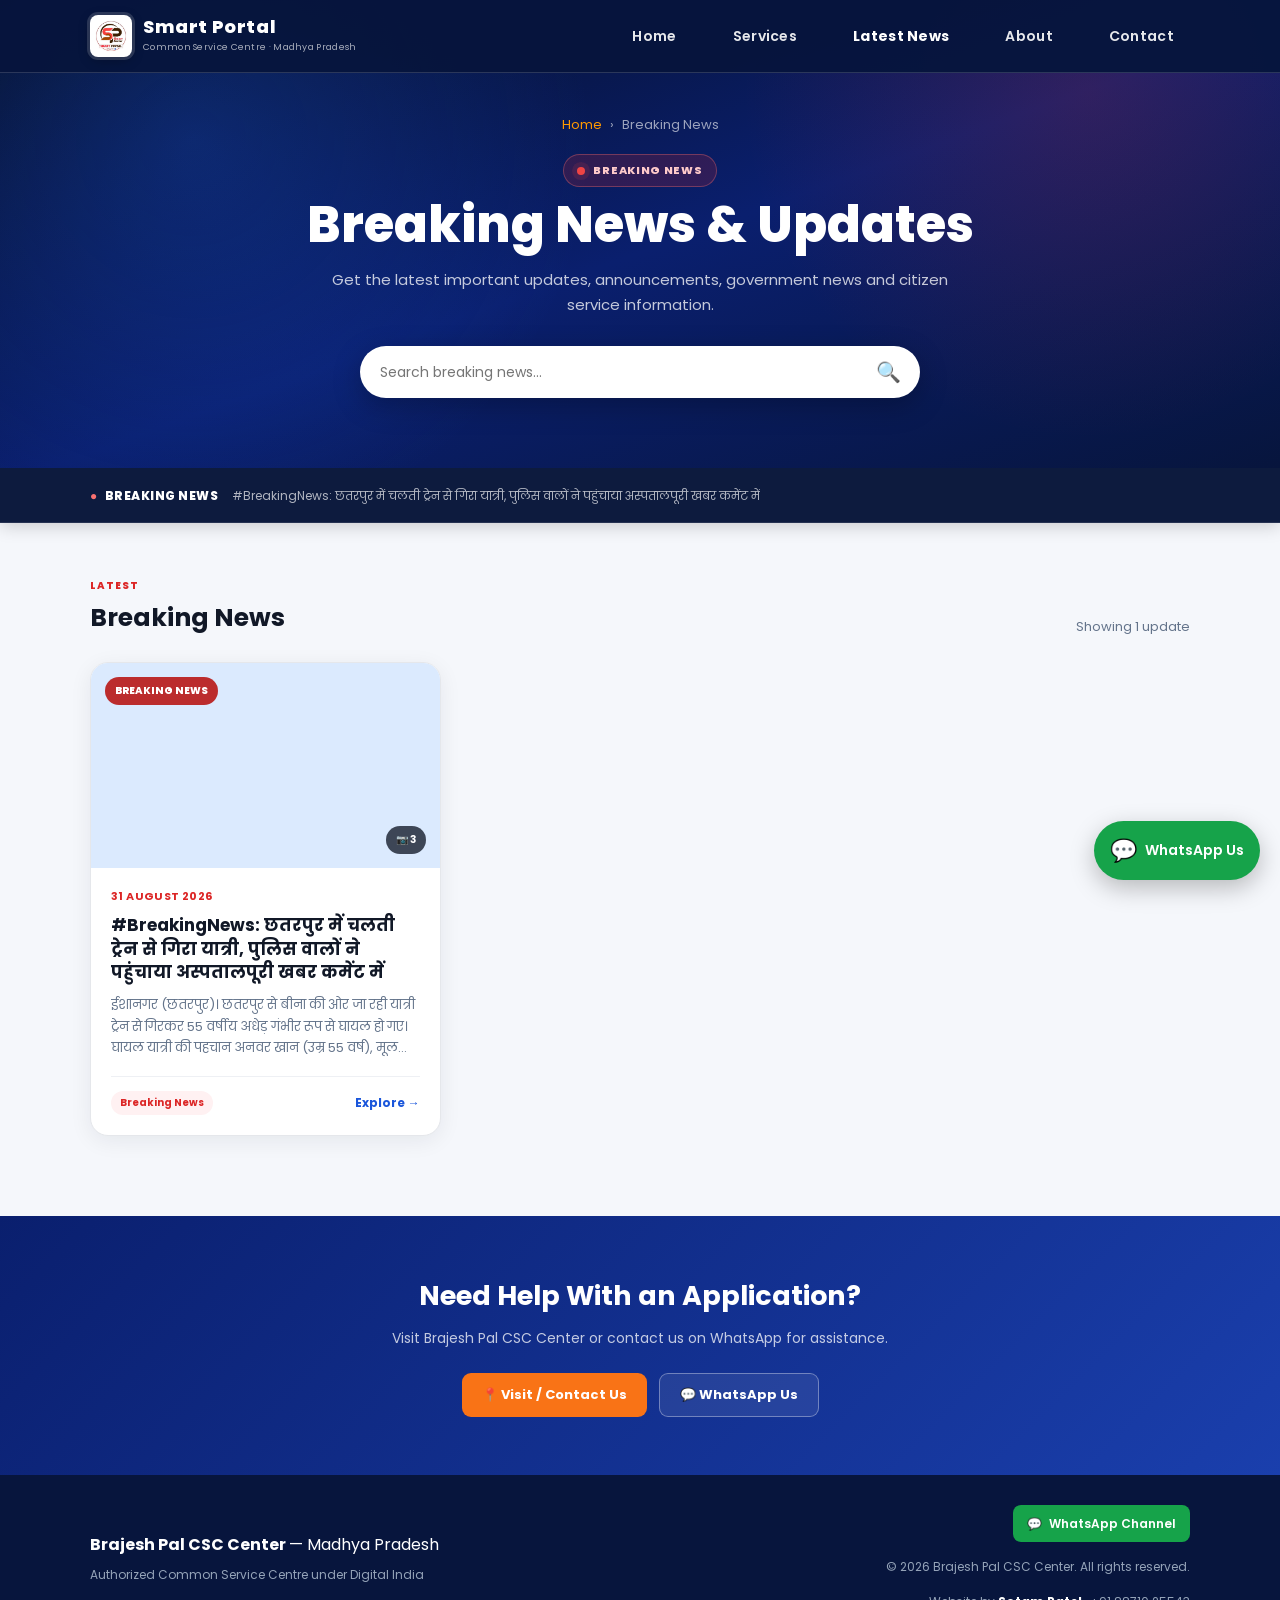
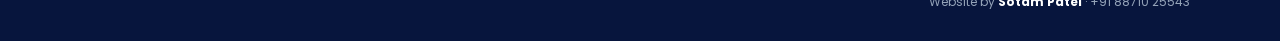
==== commit 8c007cd3: "quick fix" ====
--- a/latest-news.html
+++ b/latest-news.html
@@ -5,23 +5,13 @@
   <meta charset="UTF-8" />
   <meta name="viewport" content="width=device-width, initial-scale=1.0" />
 
-  <title>Latest News & Updates – Brajesh Pal CSC Center</title>
-  <meta name="description"
-    content="Latest government scheme updates, CSC notices, application deadlines, agriculture, education, banking and citizen service news from Brajesh Pal CSC Center." />
-  <meta name="keywords"
-    content="latest news CSC Satai, government scheme updates Chhatarpur, MP government news, CSC updates, Satai latest news" />
+  <title>Breaking News – Brajesh Pal CSC Center</title>
+  <meta name="description" content="Latest breaking news and important updates from Brajesh Pal CSC Center." />
   <meta name="robots" content="index, follow" />
-  <link rel="canonical" href="https://brajesh-pal-csc.vercel.app/latest-news.html" />
-
-  <meta property="og:type" content="website" />
-  <meta property="og:site_name" content="Brajesh Pal CSC Center" />
-  <meta property="og:title" content="Latest News & Updates – Brajesh Pal CSC Center" />
-  <meta property="og:description" content="Latest government schemes, CSC notices and citizen service updates." />
-  <meta property="og:url" content="https://brajesh-pal-csc.vercel.app/latest-news.html" />
-  <meta property="og:image" content="https://brajesh-pal-csc.vercel.app/csc-logo.jpg" />
 
   <link rel="stylesheet" href="style.css" />
   <link rel="icon" type="image/jpeg" href="csc-logo.jpg" />
+
   <link rel="preconnect" href="https://fonts.googleapis.com" />
   <link href="https://fonts.googleapis.com/css2?family=Poppins:wght@300;400;500;600;700;800&display=swap"
     rel="stylesheet" />
@@ -35,27 +25,131 @@
       --news-muted: #64748b;
       --news-border: #e5e7eb;
       --news-orange: #f97316;
-      --news-green: #16a34a;
-      --news-purple: #7c3aed;
+      --breaking: #dc2626;
     }
 
     * {
       box-sizing: border-box;
     }
 
+    html {
+      scroll-behavior: smooth;
+    }
+
     body {
       margin: 0;
-      font-family: 'Poppins', sans-serif;
+      font-family: "Poppins", sans-serif;
       background: var(--news-bg);
       color: var(--news-text);
     }
+
+    img {
+      max-width: 100%;
+    }
+
+    .container {
+      width: min(1180px, calc(100% - 32px));
+      margin: 0 auto;
+    }
+
+    /* =====================================================
+       HEADER - SAME THEME
+    ===================================================== */
+
+    #header {
+      position: fixed;
+      left: 0;
+      top: 0;
+      width: 100%;
+      z-index: 100;
+      background: rgba(7, 21, 61, 0.97);
+      transition: box-shadow 0.25s ease;
+    }
+
+    #header.scrolled {
+      box-shadow: 0 5px 22px rgba(0, 0, 0, 0.2);
+    }
+
+    .nav-wrap {
+      min-height: 72px;
+      display: flex;
+      align-items: center;
+      justify-content: space-between;
+      gap: 20px;
+    }
+
+    .logo {
+      display: flex;
+      align-items: center;
+      gap: 11px;
+      color: #fff;
+      text-decoration: none;
+    }
+
+    .logo img {
+      width: 42px;
+      height: 42px;
+      object-fit: cover;
+      border-radius: 8px;
+      background: #fff;
+    }
+
+    .logo-title {
+      display: block;
+      font-size: 18px;
+      font-weight: 800;
+      line-height: 1.1;
+    }
+
+    .logo-sub {
+      display: block;
+      margin-top: 3px;
+      color: rgba(255, 255, 255, .65);
+      font-size: 9px;
+    }
+
+    nav ul {
+      display: flex;
+      align-items: center;
+      gap: 24px;
+      list-style: none;
+      margin: 0;
+      padding: 0;
+    }
+
+    nav a {
+      color: rgba(255, 255, 255, .86);
+      text-decoration: none;
+      font-size: 13px;
+      font-weight: 500;
+    }
+
+    nav a:hover {
+      color: #fff;
+    }
+
+    .menu-toggle {
+      display: none;
+      border: 0;
+      background: transparent;
+      color: #fff;
+      font-size: 25px;
+      cursor: pointer;
+    }
+
+    /* =====================================================
+       HERO
+    ===================================================== */
 
     .news-hero {
       padding: 115px 0 70px;
       text-align: center;
       position: relative;
       overflow: hidden;
-      background: linear-gradient(160deg, #050d1f 0%, #0a1f6e 52%, #07153d 100%);
+      background: linear-gradient(160deg,
+          #050d1f 0%,
+          #0a1f6e 52%,
+          #07153d 100%);
     }
 
     .news-hero::before {
@@ -64,8 +158,12 @@
       inset: 0;
       pointer-events: none;
       background:
-        radial-gradient(circle at 15% 30%, rgba(26, 86, 219, .30), transparent 35%),
-        radial-gradient(circle at 85% 20%, rgba(249, 115, 22, .16), transparent 30%);
+        radial-gradient(circle at 15% 30%,
+          rgba(26, 86, 219, .30),
+          transparent 35%),
+        radial-gradient(circle at 85% 20%,
+          rgba(220, 38, 38, .18),
+          transparent 30%);
     }
 
     .news-hero-inner {
@@ -93,6 +191,42 @@
       font-size: clamp(30px, 5vw, 50px);
       line-height: 1.15;
       font-weight: 800;
+    }
+
+    .breaking-heading {
+      display: inline-flex;
+      align-items: center;
+      gap: 8px;
+      margin-bottom: 10px;
+      padding: 7px 13px;
+      border-radius: 50px;
+      background: rgba(220, 38, 38, .18);
+      border: 1px solid rgba(248, 113, 113, .35);
+      color: #fecaca;
+      font-size: 11px;
+      font-weight: 800;
+      letter-spacing: .7px;
+    }
+
+    .breaking-dot {
+      width: 8px;
+      height: 8px;
+      border-radius: 50%;
+      background: #ef4444;
+      box-shadow: 0 0 0 5px rgba(239, 68, 68, .12);
+      animation: breakingPulse 1.4s infinite;
+    }
+
+    @keyframes breakingPulse {
+
+      0%,
+      100% {
+        opacity: 1;
+      }
+
+      50% {
+        opacity: .35;
+      }
     }
 
     .news-hero p {
@@ -128,52 +262,59 @@
       font-size: 20px;
     }
 
-    .news-filter-bar {
-      position: sticky;
-      top: 72px;
-      z-index: 40;
-      padding: 16px 0;
+    /* =====================================================
+       BREAKING NEWS BAR
+       Only one category: Breaking News
+    ===================================================== */
+
+    .breaking-bar {
       background: #0d1b3e;
       border-bottom: 1px solid rgba(255, 255, 255, .10);
       box-shadow: 0 3px 18px rgba(0, 0, 0, .18);
     }
 
-    .news-filters {
+    .breaking-bar-inner {
+      min-height: 54px;
       display: flex;
       align-items: center;
-      justify-content: center;
-      gap: 8px;
-      flex-wrap: wrap;
-    }
-
-    .news-filter {
-      border: 1px solid rgba(255, 255, 255, .18);
-      border-radius: 50px;
-      padding: 8px 16px;
-      background: rgba(255, 255, 255, .07);
-      color: rgba(255, 255, 255, .82);
-      cursor: pointer;
-      font: inherit;
+      gap: 14px;
+      overflow: hidden;
+    }
+
+    .breaking-label {
+      flex: 0 0 auto;
+      display: inline-flex;
+      align-items: center;
+      gap: 7px;
+      color: #fff;
       font-size: 12px;
-      font-weight: 600;
-      transition: .2s ease;
-    }
-
-    .news-filter:hover,
-    .news-filter.active {
-      background: var(--news-blue);
-      border-color: var(--news-blue);
-      color: #fff;
-    }
+      font-weight: 800;
+      letter-spacing: .5px;
+    }
+
+    .breaking-label span {
+      color: #f87171;
+    }
+
+    .breaking-info {
+      color: rgba(255, 255, 255, .68);
+      font-size: 12px;
+      white-space: nowrap;
+      overflow: hidden;
+      text-overflow: ellipsis;
+    }
+
+    /* =====================================================
+       CONTENT
+    ===================================================== */
 
     .news-section {
       padding: 55px 0 80px;
-      background: #111827;
     }
 
     .news-toolbar {
       display: flex;
-      align-items: center;
+      align-items: flex-end;
       justify-content: space-between;
       gap: 15px;
       margin-bottom: 24px;
@@ -181,8 +322,18 @@
 
     .news-toolbar h2 {
       margin: 0;
+      color: #111827;
       font-size: 25px;
-      color: #111827;
+    }
+
+    .news-toolbar-kicker {
+      display: block;
+      margin-bottom: 4px;
+      color: var(--breaking);
+      font-size: 10px;
+      font-weight: 800;
+      letter-spacing: 1px;
+      text-transform: uppercase;
     }
 
     .news-count {
@@ -191,42 +342,38 @@
       white-space: nowrap;
     }
 
+    /* =====================================================
+       NEWS GRID
+    ===================================================== */
+
     .news-grid {
       display: grid;
       grid-template-columns: repeat(3, minmax(0, 1fr));
       gap: 24px;
     }
 
-
     .news-card {
       display: block;
+      overflow: hidden;
       color: inherit;
       text-decoration: none;
-      cursor: pointer;
-    }
-
-    .news-card:focus-visible {
-      outline: 3px solid rgba(26, 86, 219, .45);
-      outline-offset: 3px;
-    }
-
-    .news-card {
-      overflow: hidden;
       background: #fff;
       border: 1px solid var(--news-border);
       border-radius: 18px;
       box-shadow: 0 5px 22px rgba(15, 23, 42, .07);
-      transition: transform .22s ease, box-shadow .22s ease;
-    }
-
-    .news-card:hover,
-    .news-card:hover h3 {
+      transition:
+        transform .22s ease,
+        box-shadow .22s ease;
+    }
+
+    .news-card:hover {
       transform: translateY(-5px);
       box-shadow: 0 14px 34px rgba(15, 23, 42, .13);
     }
 
-    .news-card.hidden {
-      display: none;
+    .news-card:focus-visible {
+      outline: 3px solid rgba(26, 86, 219, .45);
+      outline-offset: 3px;
     }
 
     .news-image {
@@ -252,7 +399,20 @@
       position: absolute;
       left: 14px;
       top: 14px;
-      padding: 5px 10px;
+      padding: 6px 10px;
+      border-radius: 50px;
+      color: #fff;
+      background: rgba(185, 28, 28, .92);
+      backdrop-filter: blur(6px);
+      font-size: 10px;
+      font-weight: 800;
+    }
+
+    .image-count {
+      position: absolute;
+      right: 14px;
+      bottom: 14px;
+      padding: 6px 10px;
       border-radius: 50px;
       color: #fff;
       background: rgba(17, 24, 39, .78);
@@ -266,7 +426,7 @@
     }
 
     .news-date {
-      color: var(--news-blue);
+      color: var(--breaking);
       font-size: 11px;
       font-weight: 700;
       text-transform: uppercase;
@@ -285,6 +445,11 @@
       color: var(--news-muted);
       font-size: 13px;
       line-height: 1.65;
+
+      display: -webkit-box;
+      -webkit-line-clamp: 3;
+      -webkit-box-orient: vertical;
+      overflow: hidden;
     }
 
     .news-footer {
@@ -300,18 +465,21 @@
     .news-tag {
       padding: 4px 9px;
       border-radius: 50px;
-      background: #eef4ff;
-      color: #1a56db;
+      background: #fff1f2;
+      color: var(--breaking);
       font-size: 10px;
       font-weight: 700;
     }
 
     .news-link {
       color: var(--news-blue);
-      text-decoration: none;
       font-size: 12px;
       font-weight: 700;
     }
+
+    /* =====================================================
+       EMPTY
+    ===================================================== */
 
     .news-empty {
       display: none;
@@ -341,6 +509,10 @@
       margin: 0;
       font-size: 13px;
     }
+
+    /* =====================================================
+       CTA
+    ===================================================== */
 
     .news-cta {
       padding: 58px 0;
@@ -390,13 +562,110 @@
       background: rgba(255, 255, 255, .08);
     }
 
+    /* =====================================================
+       FOOTER
+    ===================================================== */
+
+    .footer {
+      background: #07153d;
+      color: #fff;
+      padding: 30px 0;
+    }
+
+    .footer-inner {
+      display: flex;
+      justify-content: space-between;
+      gap: 30px;
+    }
+
+    .footer p {
+      margin: 0;
+    }
+
+    .footer-sub,
+    .footer-copy {
+      color: #94a3b8;
+      font-size: 12px;
+      margin-top: 7px !important;
+    }
+
+    .footer-right {
+      text-align: right;
+    }
+
+    .wa-channel-btn {
+      display: inline-flex;
+      align-items: center;
+      gap: 7px;
+      color: #fff;
+      text-decoration: none;
+      background: #16a34a;
+      padding: 9px 14px;
+      border-radius: 8px;
+      font-size: 12px;
+      font-weight: 600;
+    }
+
+    /* =====================================================
+       WHATSAPP FAB
+    ===================================================== */
+
+    .whatsapp-fab {
+      position: fixed;
+      right: 20px;
+      bottom: 20px;
+      z-index: 90;
+      display: flex;
+      align-items: center;
+      gap: 8px;
+      padding: 12px 16px;
+      border-radius: 50px;
+      background: #16a34a;
+      color: #fff;
+      text-decoration: none;
+      box-shadow: 0 8px 25px rgba(0, 0, 0, .25);
+      font-size: 12px;
+      font-weight: 600;
+    }
+
+    /* =====================================================
+       RESPONSIVE
+    ===================================================== */
+
     @media (max-width: 900px) {
       .news-grid {
         grid-template-columns: repeat(2, minmax(0, 1fr));
       }
+
+      .menu-toggle {
+        display: block;
+      }
+
+      nav ul {
+        display: none;
+        position: absolute;
+        left: 16px;
+        right: 16px;
+        top: 65px;
+        padding: 15px;
+        flex-direction: column;
+        align-items: flex-start;
+        gap: 14px;
+        background: #07153d;
+        border-radius: 10px;
+        box-shadow: 0 10px 30px rgba(0, 0, 0, .25);
+      }
+
+      nav ul.open {
+        display: flex;
+      }
     }
 
     @media (max-width: 620px) {
+      .container {
+        width: min(100% - 20px, 1180px);
+      }
+
       .news-hero {
         padding: 100px 0 55px;
       }
@@ -418,24 +687,25 @@
         flex-direction: column;
       }
 
-      .news-filter-bar {
-        top: 64px;
-      }
-
-      .news-filters {
-        justify-content: flex-start;
-        overflow-x: auto;
-        flex-wrap: nowrap;
-        padding-bottom: 2px;
-        scrollbar-width: none;
-      }
-
-      .news-filters::-webkit-scrollbar {
+      .footer-inner {
+        flex-direction: column;
+      }
+
+      .footer-right {
+        text-align: left;
+      }
+
+      .whatsapp-fab {
+        right: 14px;
+        bottom: 14px;
+        width: 48px;
+        height: 48px;
+        justify-content: center;
+        padding: 0;
+      }
+
+      .fab-text {
         display: none;
-      }
-
-      .news-filter {
-        flex: 0 0 auto;
       }
     }
   </style>
@@ -443,373 +713,665 @@
 
 <body>
 
-  <!-- HEADER -->
+  <!-- =====================================================
+       HEADER
+  ===================================================== -->
+
   <header id="header">
+
     <div class="container nav-wrap">
-      <a href="index.html" class="logo" style="text-decoration:none;">
+
+      <a href="index.html" class="logo">
+
         <img src="csc-logo.jpg" alt="CSC Logo" onerror="this.style.display='none'" />
+
         <div>
-          <span class="logo-title">Smart Portal</span>
-          <span class="logo-sub">Common Service Centre · Madhya Pradesh</span>
+          <span class="logo-title">
+            Smart Portal
+          </span>
+
+          <span class="logo-sub">
+            Common Service Centre · Madhya Pradesh
+          </span>
         </div>
+
       </a>
 
+
       <nav>
-        <button class="menu-toggle" id="menuToggle" aria-label="Toggle menu">☰</button>
+
+        <button class="menu-toggle" id="menuToggle" aria-label="Toggle menu">
+          ☰
+        </button>
+
         <ul id="navLinks">
-          <li><a href="index.html#home">Home</a></li>
-          <li><a href="services.html">Services</a></li>
-          <li><a href="latest-news.html" style="color:var(--blue);font-weight:700;">Latest News</a></li>
-          <li><a href="download-forms.html">Download</a></li>
-          <li><a href="index.html#about">About</a></li>
-          <li><a href="index.html#contact">Contact</a></li>
+
+          <li>
+            <a href="index.html#home">
+              Home
+            </a>
+          </li>
+
+          <li>
+            <a href="services.html">
+              Services
+            </a>
+          </li>
+
+          <li>
+            <a href="latest-news.html" style="color:#fff;font-weight:700;">
+              Latest News
+            </a>
+          </li>
+
+          <li>
+            <a href="index.html#about">
+              About
+            </a>
+          </li>
+
+          <li>
+            <a href="index.html#contact">
+              Contact
+            </a>
+          </li>
+
         </ul>
+
       </nav>
+
     </div>
+
   </header>
 
-  <!-- HERO -->
+
+  <!-- =====================================================
+       HERO
+       No category filter here.
+       Default page = Breaking News.
+  ===================================================== -->
+
   <section class="news-hero">
+
     <div class="container news-hero-inner">
+
       <div class="news-breadcrumb">
-        <a href="index.html">Home</a>
+
+        <a href="index.html">
+          Home
+        </a>
+
         <span>›</span>
-        <span>Latest News</span>
+
+        <span>
+          Breaking News
+        </span>
+
       </div>
 
-      <h1>Latest News &amp; Updates</h1>
+
+      <div class="breaking-heading">
+
+        <span class="breaking-dot"></span>
+
+        BREAKING NEWS
+
+      </div>
+
+
+      <h1>
+        Breaking News &amp; Updates
+      </h1>
+
+
       <p>
-        Stay updated with important government schemes, CSC notices,
-        application deadlines and citizen service information.
+        Get the latest important updates, announcements,
+        government news and citizen service information.
       </p>
 
+
       <div class="news-search">
-        <input type="search" id="newsSearch" placeholder="Search news, schemes, services…" autocomplete="off"
-          aria-label="Search news" />
-        <span>🔍</span>
+
+        <input type="search" id="newsSearch" placeholder="Search breaking news..." autocomplete="off"
+          aria-label="Search breaking news" />
+
+        <span>
+          🔍
+        </span>
+
       </div>
+
     </div>
+
   </section>
 
-  <!-- FILTER -->
-  <div class="news-filter-bar">
+
+  <!-- =====================================================
+       ONLY BREAKING NEWS BAR
+  ===================================================== -->
+
+  <div class="breaking-bar">
+
+    <div class="container breaking-bar-inner">
+
+      <div class="breaking-label">
+        <span>●</span>
+        BREAKING NEWS
+      </div>
+
+      <div class="breaking-info" id="breakingTicker">
+        Latest important updates
+      </div>
+
+    </div>
+
+  </div>
+
+
+  <!-- =====================================================
+       NEWS
+  ===================================================== -->
+
+  <main class="news-section">
+
     <div class="container">
-      <div class="news-filters" role="tablist" aria-label="News categories">
-        <button class="news-filter active" data-filter="all">All News</button>
-        <button class="news-filter" data-filter="government">Government</button>
-        <button class="news-filter" data-filter="csc">CSC Updates</button>
-        <button class="news-filter" data-filter="agriculture">Agriculture</button>
-        <button class="news-filter" data-filter="education">Education</button>
-        <button class="news-filter" data-filter="banking">Banking</button>
-        <button class="news-filter" data-filter="documents">Documents</button>
-        <button class="news-filter" data-filter="jobs">Jobs &amp; Exams</button>
+
+      <div class="news-toolbar">
+
+        <div>
+
+          <span class="news-toolbar-kicker">
+            Latest
+          </span>
+
+          <h2>
+            Breaking News
+          </h2>
+
+        </div>
+
+
+        <span class="news-count" id="newsCount">
+          Showing 0 updates
+        </span>
+
       </div>
+
+
+      <div class="news-grid" id="newsGrid">
+      </div>
+
+
+      <div class="news-empty" id="newsEmpty">
+
+        <div class="empty-icon">
+          🔎
+        </div>
+
+        <h3>
+          No Breaking News Found
+        </h3>
+
+        <p>
+          Try another keyword.
+        </p>
+
+      </div>
+
     </div>
-  </div>
-
-  <!-- NEWS -->
-  <main class="news-section">
+
+  </main>
+
+
+  <!-- =====================================================
+       CTA
+  ===================================================== -->
+
+  <section class="news-cta">
+
     <div class="container">
 
-      <div class="news-toolbar">
-        <h2>Recent Updates</h2>
-        <span class="news-count" id="newsCount">8 updates</span>
+      <h2>
+        Need Help With an Application?
+      </h2>
+
+      <p>
+        Visit Brajesh Pal CSC Center or contact us on WhatsApp
+        for assistance.
+      </p>
+
+      <div class="news-cta-buttons">
+
+        <a href="index.html#contact" class="news-btn news-btn-primary">
+          📍 Visit / Contact Us
+        </a>
+
+
+        <a href="https://wa.me/919669246329?text=Hello%2C%20I%20need%20help%20with%20a%20latest%20news%20update"
+          class="news-btn news-btn-outline" target="_blank" rel="noopener">
+          💬 WhatsApp Us
+        </a>
+
       </div>
 
-      <div class="news-grid" id="newsGrid">
-
-        <a class="news-card"
-          href="https://www.peptechtime.com/posts/55-year-old-passenger-seriously-injured-after-falling-from-moving-train-anwar?fbclid=IwY2xjawUCaYRwZG9mBWV4dG4DYWVtAjEwAGJyaWQRMXZMd3lCVUZmald0NlJPcjlzcnRjBmFwcF9pZBAyMjIwMzkxNzg4MjAwODkyAAEer-nrzoshh15Efq3-pb8JXJ-RVPr3rNKXUk-z0yxXsGDdZ7nHOPUQbmrtjJs_aem_gYJumE4LLMst9enFF33vIw"
-          data-category="government" data-search="government scheme citizen services latest government update">
-          <div class="news-image">
-            <img src="https://images.unsplash.com/photo-1529107386315-e1a2ed48a620?auto=format&fit=crop&w=900&q=80"
-              alt="Government service update" loading="lazy">
-            <span class="news-category">Government</span>
-          </div>
-          <div class="news-content">
-            <div class="news-date">Government Update</div>
-            <h3 style="color: red;">#BreakingNews: छतरपुर में चलती ट्रेन से गिरा यात्री, पुलिस वालों ने पहुंचाया अस्पताल
-              पूरी खबर कमेंट में</h3>
-            <!-- <p>Check the latest eligibility, application requirements and official portal information before submitting
-              an application.</p> -->
-            <div class="news-footer">
-              <span class="news-tag">Citizen Services</span>
-              <span class="news-link">View Services →</span>
-            </div>
-          </div>
+    </div>
+
+  </section>
+
+
+  <!-- =====================================================
+       FOOTER
+  ===================================================== -->
+
+  <footer class="footer">
+
+    <div class="container footer-inner">
+
+      <div>
+
+        <p>
+          <strong>
+            Brajesh Pal CSC Center
+          </strong>
+          — Madhya Pradesh
+        </p>
+
+        <p class="footer-sub">
+          Authorized Common Service Centre under Digital India
+        </p>
+
+      </div>
+
+
+      <div class="footer-right">
+
+        <a href="https://wa.me/919669246329" class="wa-channel-btn" target="_blank" rel="noopener">
+          <span>💬</span>
+          WhatsApp Channel
         </a>
 
-        <a class="news-card" href="services.html" data-category="csc"
-          data-search="csc common service centre digital seva latest update notice">
-          <div class="news-image">
-            <img src="https://images.unsplash.com/photo-1556761175-b413da4baf72?auto=format&fit=crop&w=900&q=80"
-              alt="CSC digital service update" loading="lazy">
-            <span class="news-category">CSC Updates</span>
-          </div>
-          <div class="news-content">
-            <div class="news-date">CSC Update</div>
-            <h3>CSC Digital Services &amp; Online Application Updates</h3>
-            <p>New online services and portal changes may affect documents, application processes and verification
-              requirements.</p>
-            <div class="news-footer">
-              <span class="news-tag">CSC</span>
-              <span class="news-link">Explore →</span>
-            </div>
-          </div>
-        </a>
-
-        <a class="news-card" href="https://pmkisan.gov.in/" target="_blank" rel="noopener" data-category="agriculture"
-          data-search="pm kisan agriculture farmer crop insurance kisan latest">
-          <div class="news-image">
-            <img src="https://images.unsplash.com/photo-1500382017468-9049fed747ef?auto=format&fit=crop&w=900&q=80"
-              alt="Agriculture and farmer update" loading="lazy">
-            <span class="news-category">Agriculture</span>
-          </div>
-          <div class="news-content">
-            <div class="news-date">Agriculture</div>
-            <h3>Farmer Schemes, PM-KISAN &amp; Crop Insurance Updates</h3>
-            <p>Keep your farmer registration, land records and other required details ready for scheme applications and
-              benefits.</p>
-            <div class="news-footer">
-              <span class="news-tag">Farmers</span>
-              <span class="news-link">Official Portal →</span>
-            </div>
-          </div>
-        </a>
-
-        <a class="news-card" href="services.html" data-category="education"
-          data-search="education scholarship student scholarship form exam admission update">
-          <div class="news-image">
-            <img src="https://images.unsplash.com/photo-1523240795612-9a054b0db644?auto=format&fit=crop&w=900&q=80"
-              alt="Education and scholarship update" loading="lazy">
-            <span class="news-category">Education</span>
-          </div>
-          <div class="news-content">
-            <div class="news-date">Education</div>
-            <h3>Scholarship, Admission &amp; Student Form Updates</h3>
-            <p>Students should check application windows, required certificates and official instructions before
-              submitting forms.</p>
-            <div class="news-footer">
-              <span class="news-tag">Students</span>
-              <span class="news-link">Services →</span>
-            </div>
-          </div>
-        </a>
-
-        <a class="news-card" href="services.html" data-category="banking"
-          data-search="banking finance dbt account aadhaar banking csc update">
-          <div class="news-image">
-            <img src="https://images.unsplash.com/photo-1556742049-0cfed4f6a45d?auto=format&fit=crop&w=900&q=80"
-              alt="Banking service update" loading="lazy">
-            <span class="news-category">Banking</span>
-          </div>
-          <div class="news-content">
-            <div class="news-date">Banking &amp; Finance</div>
-            <h3>Banking, DBT &amp; Financial Service Information</h3>
-            <p>Before using banking or DBT services, verify account details, Aadhaar linkage requirements and official
-              instructions.</p>
-            <div class="news-footer">
-              <span class="news-tag">Finance</span>
-              <span class="news-link">View Services →</span>
-            </div>
-          </div>
-        </a>
-
-        <a class="news-card" href="services.html" data-category="documents"
-          data-search="aadhaar pan documents certificate birth death domicile income e kyc">
-          <div class="news-image">
-            <img src="https://images.unsplash.com/photo-1450101499163-c8848c66ca85?auto=format&fit=crop&w=900&q=80"
-              alt="Document services update" loading="lazy">
-            <span class="news-category">Documents</span>
-          </div>
-          <div class="news-content">
-            <div class="news-date">Documents</div>
-            <h3>Aadhaar, PAN &amp; Certificate Service Updates</h3>
-            <p>Keep original documents and valid mobile numbers ready for identity, certificate, KYC and application
-              services.</p>
-            <div class="news-footer">
-              <span class="news-tag">Documents</span>
-              <span class="news-link">View Services →</span>
-            </div>
-          </div>
-        </a>
-
-        <a class="news-card" href="services.html" data-category="jobs"
-          data-search="job vacancy recruitment government exam admit card result application">
-          <div class="news-image">
-            <img src="https://images.unsplash.com/photo-1521737711867-e3b97375f902?auto=format&fit=crop&w=900&q=80"
-              alt="Jobs and exams update" loading="lazy">
-            <span class="news-category">Jobs & Exams</span>
-          </div>
-          <div class="news-content">
-            <div class="news-date">Jobs &amp; Exams</div>
-            <h3>Recruitment, Exam Form &amp; Admit Card Updates</h3>
-            <p>Check official recruitment notices for eligibility, application deadlines, fees, admit cards and results.
-            </p>
-            <div class="news-footer">
-              <span class="news-tag">Recruitment</span>
-              <span class="news-link">Get Help →</span>
-            </div>
-          </div>
-        </a>
-
-        <a class="news-card" href="services.html" data-category="government"
-          data-search="mp madhya pradesh citizen service local government update certificate portal">
-          <div class="news-image">
-            <img src="https://images.unsplash.com/photo-1497366811353-6870744d04b2?auto=format&fit=crop&w=900&q=80"
-              alt="Madhya Pradesh citizen service update" loading="lazy">
-            <span class="news-category">Government</span>
-          </div>
-          <div class="news-content">
-            <div class="news-date">MP Citizen Services</div>
-            <h3>Madhya Pradesh Online Citizen Service Updates</h3>
-            <p>Use the relevant official portal for applications and verify the latest requirements before visiting the
-              CSC center.</p>
-            <div class="news-footer">
-              <span class="news-tag">Madhya Pradesh</span>
-              <span class="news-link">Find Service →</span>
-            </div>
-          </div>
-        </a>
+        <p class="footer-copy">
+          © 2026 Brajesh Pal CSC Center.
+          All rights reserved.
+        </p>
+
+        <p class="footer-copy">
+
+          Website by
+          <strong style="color:#fff;">
+            Sotam Patel
+          </strong>
+
+          ·
+
+          <a href="tel:+918871025543" style="color:#94a3b8;">
+            +91 88710 25543
+          </a>
+
+        </p>
 
       </div>
 
-      <div class="news-empty" id="newsEmpty">
-        <div class="empty-icon">🔎</div>
-        <h3>No news found</h3>
-        <p>Try another keyword or select a different category.</p>
-      </div>
-
     </div>
-  </main>
-
-  <!-- CTA -->
-  <section class="news-cta">
-    <div class="container">
-      <h2>Need Help With an Application?</h2>
-      <p>Visit Brajesh Pal CSC Center or contact us on WhatsApp for assistance.</p>
-      <div class="news-cta-buttons">
-        <a href="index.html#contact" class="news-btn news-btn-primary">📍 Visit / Contact Us</a>
-        <a href="https://wa.me/919669246329?text=Hello%2C%20I%20need%20help%20with%20a%20latest%20news%20update"
-          class="news-btn news-btn-outline" target="_blank" rel="noopener">💬 WhatsApp Us</a>
-      </div>
-    </div>
-  </section>
-
-  <!-- FOOTER -->
-  <footer class="footer">
-    <div class="container footer-inner">
-      <div>
-        <p><strong>Brajesh Pal CSC Center</strong> — Madhya Pradesh</p>
-        <p class="footer-sub">Authorized Common Service Centre under Digital India</p>
-      </div>
-      <div class="footer-right">
-        <a href="https://wa.me/919669246329" class="wa-channel-btn" target="_blank" rel="noopener">
-          <span>💬</span> WhatsApp Channel
-        </a>
-        <p class="footer-copy">© 2026 Brajesh Pal CSC Center. All rights reserved.</p>
-        <p class="footer-copy" style="margin-top:4px;">
-          Website by <strong style="color:#fff;">Sotam Patel</strong> ·
-          <a href="tel:+918871025543" style="color:#94a3b8;">+91 88710 25543</a>
-        </p>
-      </div>
-    </div>
+
   </footer>
 
-  <!-- WHATSAPP FAB -->
+
+  <!-- =====================================================
+       WHATSAPP FAB
+  ===================================================== -->
+
   <a href="https://wa.me/919669246329?text=Hello%2C%20I%20need%20help%20with%20a%20latest%20news%20update"
     class="whatsapp-fab" target="_blank" rel="noopener" title="Chat on WhatsApp">
-    <svg width="22" height="22" viewBox="0 0 24 24" fill="currentColor" aria-hidden="true">
-      <path
-        d="M17.472 14.382c-.297-.149-1.758-.867-2.03-.967-.273-.099-.471-.148-.67.15-.197.297-.767.966-.94 1.164-.173.199-.347.223-.644.075-.297-.15-1.255-.463-2.39-1.475-.883-.788-1.48-1.761-1.653-2.059-.173-.297-.018-.458.13-.606.134-.133.298-.347.446-.52.099-.198.05-.371-.025-.52-.075-.149-.669-1.612-.916-2.207-.242-.579-.487-.5-.669-.51-.173-.008-.371-.01-.57-.01-.198 0-.52.074-.792.372-.272.297-1.04 1.016-1.04 2.479 0 1.462 1.065 2.875 1.213 3.074.149.198 2.096 3.2 5.077 4.487.709.306 1.262.489 1.694.625.712.227 1.36.195 1.871.118.571-.085 1.758-.719 2.006-1.413.248-.694.248-1.289.173-1.413-.074-.124-.272-.198-.57-.347m-5.421 7.403h-.004a9.87 9.87 0 01-5.031-1.378l-.361-.214-3.741.982.998-3.648-.235-.374a9.86 9.86 0 01-1.51-5.26c.001-5.45 4.436-9.884 9.888-9.884 2.64 0 5.122 1.03 6.988 2.898a9.825 9.825 0 012.893 6.994c-.003 5.45-4.437 9.884-9.885 9.884m8.413-18.297A11.815 11.815 0 0012.05 0C5.495 0 .16 5.335.157 11.892c0 2.096.547 4.142 1.588 5.945L.057 24l6.305-1.654a11.882 11.882 0 005.683 1.448h.005c6.554 0 11.89-5.335 11.893-11.893a11.821 11.821 0 00-3.48-8.413Z" />
-    </svg>
-    <span class="fab-text">WhatsApp Us</span>
+
+    <span style="font-size:22px;">
+      💬
+    </span>
+
+    <span class="fab-text">
+      WhatsApp Us
+    </span>
+
   </a>
 
+
+  <!-- =====================================================
+       JAVASCRIPT
+  ===================================================== -->
+
   <script>
-    // Mobile menu
-    const menuToggle = document.getElementById('menuToggle');
-    const navLinks = document.getElementById('navLinks');
+
+    /* ===================================================
+       MOBILE MENU
+    =================================================== */
+
+    const menuToggle =
+      document.getElementById("menuToggle");
+
+    const navLinks =
+      document.getElementById("navLinks");
 
     if (menuToggle && navLinks) {
-      menuToggle.addEventListener('click', () => {
-        navLinks.classList.toggle('open');
+
+      menuToggle.addEventListener("click", () => {
+
+        navLinks.classList.toggle("open");
+
       });
-    }
-
-    // Header scroll
-    window.addEventListener('scroll', () => {
-      const header = document.getElementById('header');
-      if (header) header.classList.toggle('scrolled', window.scrollY > 60);
+
+    }
+
+
+    /* ===================================================
+       HEADER SCROLL
+    =================================================== */
+
+    const header =
+      document.getElementById("header");
+
+    window.addEventListener("scroll", () => {
+
+      if (header) {
+
+        header.classList.toggle(
+          "scrolled",
+          window.scrollY > 60
+        );
+
+      }
+
     });
 
-    // News category + search filter
-    const filterButtons = document.querySelectorAll('.news-filter');
-    const newsCards = document.querySelectorAll('.news-card');
-    const searchInput = document.getElementById('newsSearch');
-    const newsCount = document.getElementById('newsCount');
-    const newsEmpty = document.getElementById('newsEmpty');
-
-    let activeCategory = 'all';
-
-    function filterNews() {
-      const query = searchInput.value.trim().toLowerCase();
-      let visible = 0;
-
-      newsCards.forEach(card => {
-        const category = card.dataset.category || '';
-        const searchText = (card.dataset.search || '') + ' ' + card.textContent;
-        const categoryMatch = activeCategory === 'all' || category === activeCategory;
-        const searchMatch = !query || searchText.toLowerCase().includes(query);
-
-        const show = categoryMatch && searchMatch;
-        card.classList.toggle('hidden', !show);
-
-        if (show) visible++;
-      });
-
-      newsCount.textContent = `${visible} update${visible === 1 ? '' : 's'}`;
-      newsEmpty.classList.toggle('show', visible === 0);
-    }
-
-    filterButtons.forEach(button => {
-      button.addEventListener('click', () => {
-        filterButtons.forEach(btn => btn.classList.remove('active'));
-        button.classList.add('active');
-        activeCategory = button.dataset.filter;
-        filterNews();
-
-        const params = new URLSearchParams(window.location.search);
-        if (activeCategory === 'all') {
-          params.delete('category');
-        } else {
-          params.set('category', activeCategory);
-        }
-        if (searchInput.value.trim()) {
-          params.set('q', searchInput.value.trim());
-        } else {
-          params.delete('q');
-        }
-        history.replaceState(null, '', `${window.location.pathname}${params.toString() ? '?' + params.toString() : ''}`);
-      });
-    });
-
-    searchInput.addEventListener('input', filterNews);
-
-    // Restore filters from URL
-    const urlParams = new URLSearchParams(window.location.search);
-    const urlCategory = urlParams.get('category');
-    const urlQuery = urlParams.get('q');
-
-    if (urlQuery) searchInput.value = urlQuery;
-
-    if (urlCategory && [...filterButtons].some(btn => btn.dataset.filter === urlCategory)) {
-      activeCategory = urlCategory;
-      filterButtons.forEach(btn => btn.classList.toggle('active', btn.dataset.filter === urlCategory));
-    }
-
-    filterNews();
+
+    /* ===================================================
+       BREAKING NEWS ARRAY
+
+       IMPORTANT:
+
+       Only Breaking News is used.
+
+       images[] can contain:
+         1 image
+         2 images
+         3 images
+         ...any number
+
+       The FIRST image is used on the card.
+
+       If you later create a detail page, the SAME
+       images array can be used there as a gallery.
+
+       link:
+         Internal:
+         "news-detail-1.html"
+
+         External:
+         "https://example.com/"
+    =================================================== */
+
+    const breakingNews = [
+
+      {
+        title:
+          "#BreakingNews: छतरपुर में चलती ट्रेन से गिरा यात्री, पुलिस वालों ने पहुंचाया अस्पतालपूरी खबर कमेंट में",
+
+        date:
+          "31 August 2026",
+
+        description:
+          "ईशानगर (छतरपुर)। छतरपुर से बीना की ओर जा रही यात्री ट्रेन से गिरकर 55 वर्षीय अधेड़ गंभीर रूप से घायल हो गए। घायल यात्री की पहचान अनवर खान (उम्र 55 वर्ष), मूल निवासी टीकमगढ़ एवं हाल निवासी नारायणपुर रोड छतरपुर के रूप में हुई है। प्राप्त जानकारी के अनुसार, ईशानगर रेलवे स्टेशन से आगे निकलते ही अनवर खान अचानक संतुलन बिगड़ने या किसी अज्ञात कारणवश चलती ट्रेन से नीचे गिर पड़े, जिससे वे ट्रैक किनारे गंभीर रूप से घायल होकर तड़पने लगे।",
+
+        images: [
+          "https://d2d12s4eh5fw2h.cloudfront.net/uploads/2026/08/chptrainaccident.webp",
+          "https://d2d12s4eh5fw2h.cloudfront.net/uploads/2026/08/chptrainaccident.webp",
+          "https://d2d12s4eh5fw2h.cloudfront.net/uploads/2026/08/chptrainaccident.webp"
+        ],
+
+        link:
+          "https://www.peptechtime.com/posts/55-year-old-passenger-seriously-injured-after-falling-from-moving-train-anwar?fbclid=IwY2xjawUCawNwZG9mBWV4dG4DYWVtAjEwAGJyaWQRMXZMd3lCVUZmald0NlJPcjlzcnRjBmFwcF9pZBAyMjIwMzkxNzg4MjAwODkyAAEetXomngx0GiWYGefzEmefnBudGGcFoT10mF5DQ-uQmPyUCgJMStZVkc5OI6w_aem_WInRCu2sLXcOIQ3vFY5IAg"
+      },
+
+
+    ];
+
+
+    /* ===================================================
+       ELEMENTS
+    =================================================== */
+
+    const newsGrid =
+      document.getElementById("newsGrid");
+
+    const searchInput =
+      document.getElementById("newsSearch");
+
+    const newsCount =
+      document.getElementById("newsCount");
+
+    const newsEmpty =
+      document.getElementById("newsEmpty");
+
+    const breakingTicker =
+      document.getElementById("breakingTicker");
+
+
+    /* ===================================================
+       ESCAPE HTML
+    =================================================== */
+
+    function escapeHtml(value) {
+
+      return String(value ?? "")
+        .replace(/&/g, "&amp;")
+        .replace(/</g, "&lt;")
+        .replace(/>/g, "&gt;")
+        .replace(/"/g, "&quot;")
+        .replace(/'/g, "&#039;");
+
+    }
+
+
+    /* ===================================================
+       RENDER NEWS
+
+       Default:
+       ALL = Breaking News only
+    =================================================== */
+
+    function renderNews() {
+
+      const query =
+        searchInput.value
+          .trim()
+          .toLowerCase();
+
+
+      const filtered =
+        breakingNews.filter(news => {
+
+          const searchableText = [
+
+            news.title,
+            news.description,
+            news.date,
+            "breaking news"
+
+          ]
+            .join(" ")
+            .toLowerCase();
+
+
+          return (
+            !query ||
+            searchableText.includes(query)
+          );
+
+        });
+
+
+      newsGrid.innerHTML =
+        filtered.map((news, index) => {
+
+          const images =
+            Array.isArray(news.images) &&
+              news.images.length
+              ? news.images
+              : ["images/news-placeholder.jpg"];
+
+
+          const firstImage =
+            images[0];
+
+
+          const imageCount =
+            images.length > 1
+              ? `
+                <span class="image-count">
+                  📷 ${images.length}
+                </span>
+              `
+              : "";
+
+
+          return `
+
+            <a
+              class="news-card"
+              href="${escapeHtml(news.link)}"
+              target="_blank"
+            >
+
+              <div class="news-image">
+
+                <img
+                  src="${escapeHtml(firstImage)}"
+                  alt="${escapeHtml(news.title)}"
+                  loading="lazy"
+                  onerror="
+                    this.src='images/news-placeholder.jpg'
+                  "
+                />
+
+
+                <span class="news-category">
+                  BREAKING NEWS
+                </span>
+
+
+                ${imageCount}
+
+              </div>
+
+
+              <div class="news-content">
+
+                <div class="news-date">
+                  ${escapeHtml(news.date)}
+                </div>
+
+
+                <h3>
+                  ${escapeHtml(news.title)}
+                </h3>
+
+
+                <p>
+                  ${escapeHtml(news.description)}
+                </p>
+
+
+                <div class="news-footer">
+
+                  <span class="news-tag">
+                    Breaking News
+                  </span>
+
+
+                  <span class="news-link">
+                    Explore →
+                  </span>
+
+                </div>
+
+              </div>
+
+            </a>
+
+          `;
+
+        }).join("");
+
+
+      /* =================================================
+         COUNT
+      ================================================= */
+
+      newsCount.textContent =
+        `Showing ${filtered.length} update${filtered.length === 1
+          ? ""
+          : "s"
+        }`;
+
+
+      /* =================================================
+         EMPTY
+      ================================================= */
+
+      const hasNews =
+        filtered.length > 0;
+
+
+      newsGrid.style.display =
+        hasNews
+          ? ""
+          : "none";
+
+
+      newsEmpty.classList.toggle(
+        "show",
+        !hasNews
+      );
+
+
+      /* =================================================
+         TICKER
+      ================================================= */
+
+      if (filtered.length > 0) {
+
+        breakingTicker.textContent =
+          filtered[0].title;
+
+      } else {
+
+        breakingTicker.textContent =
+          "No breaking news found";
+
+      }
+
+    }
+
+
+    /* ===================================================
+       SEARCH
+    =================================================== */
+
+    searchInput.addEventListener(
+      "input",
+      renderNews
+    );
+
+
+    /* ===================================================
+       INITIAL LOAD
+
+       Breaking News is ALWAYS the default category.
+    =================================================== */
+
+    renderNews();
+
   </script>
+
 </body>
 
 </html>
